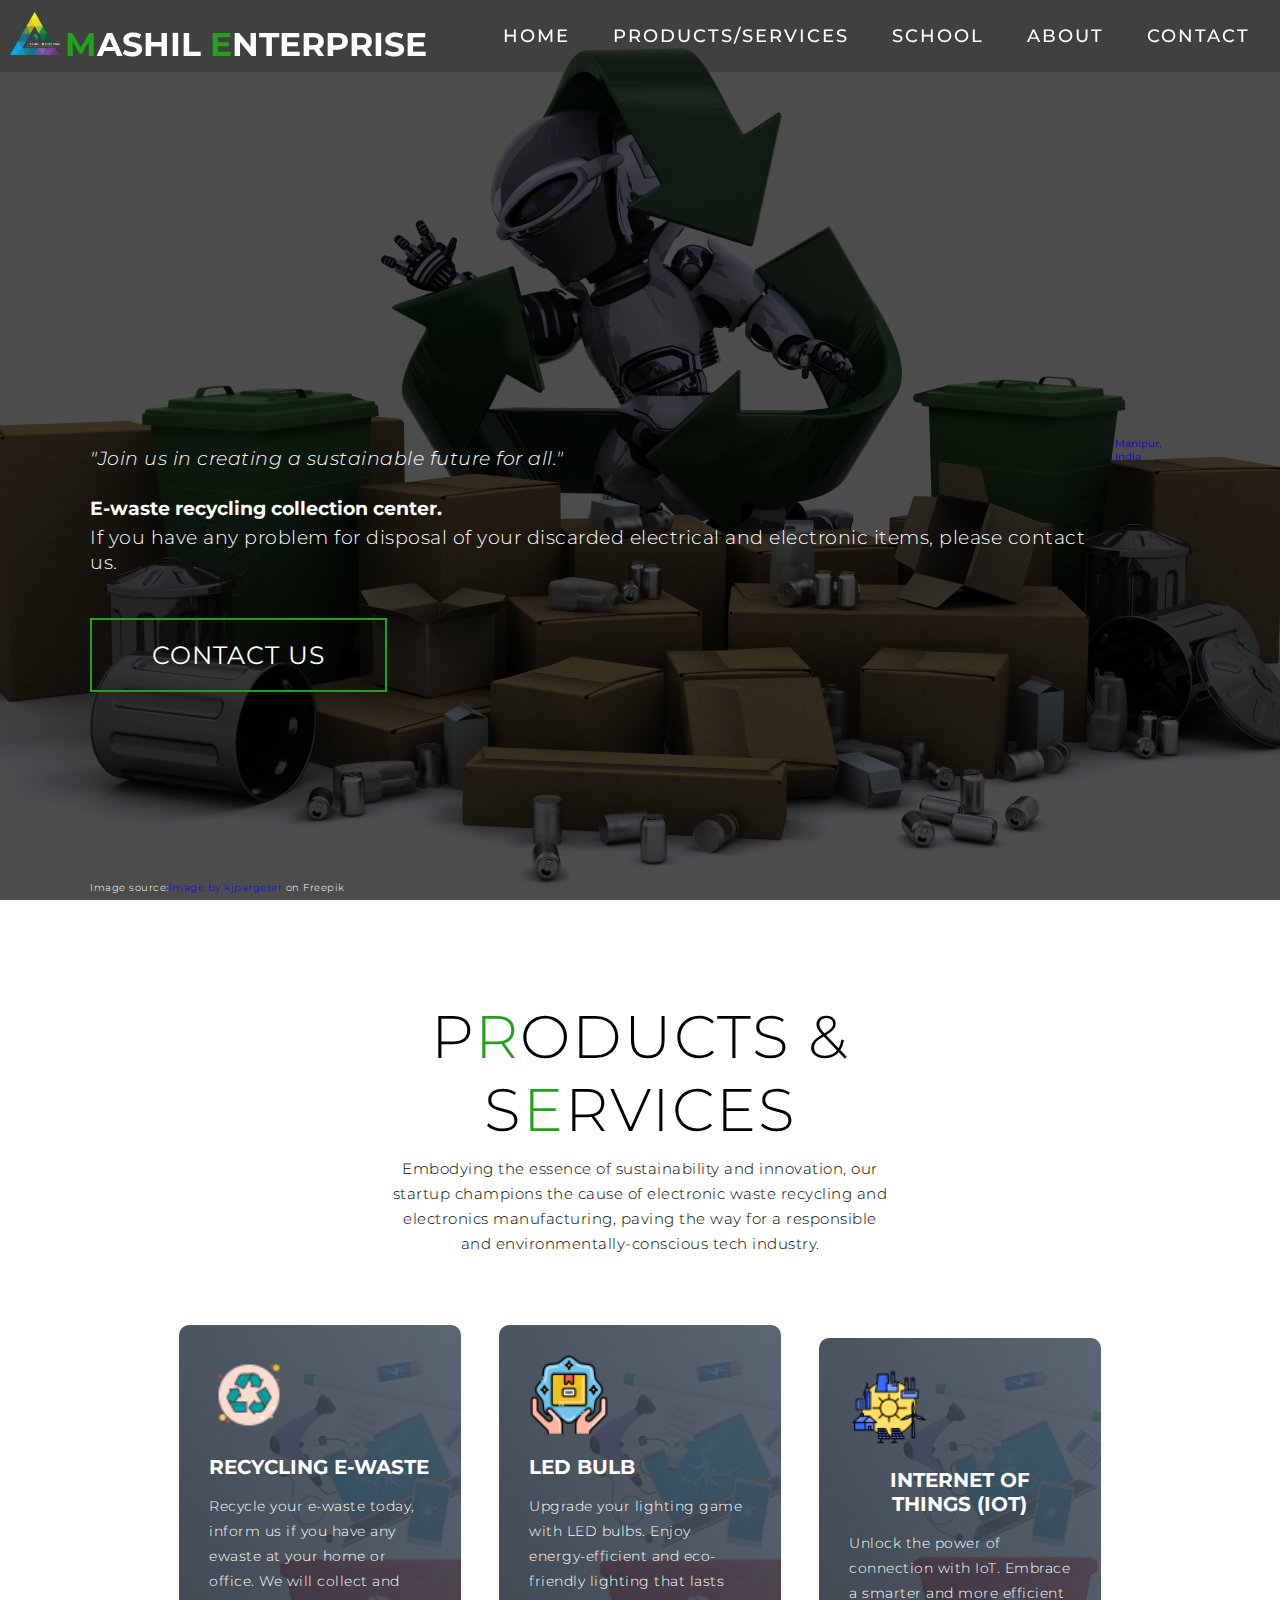
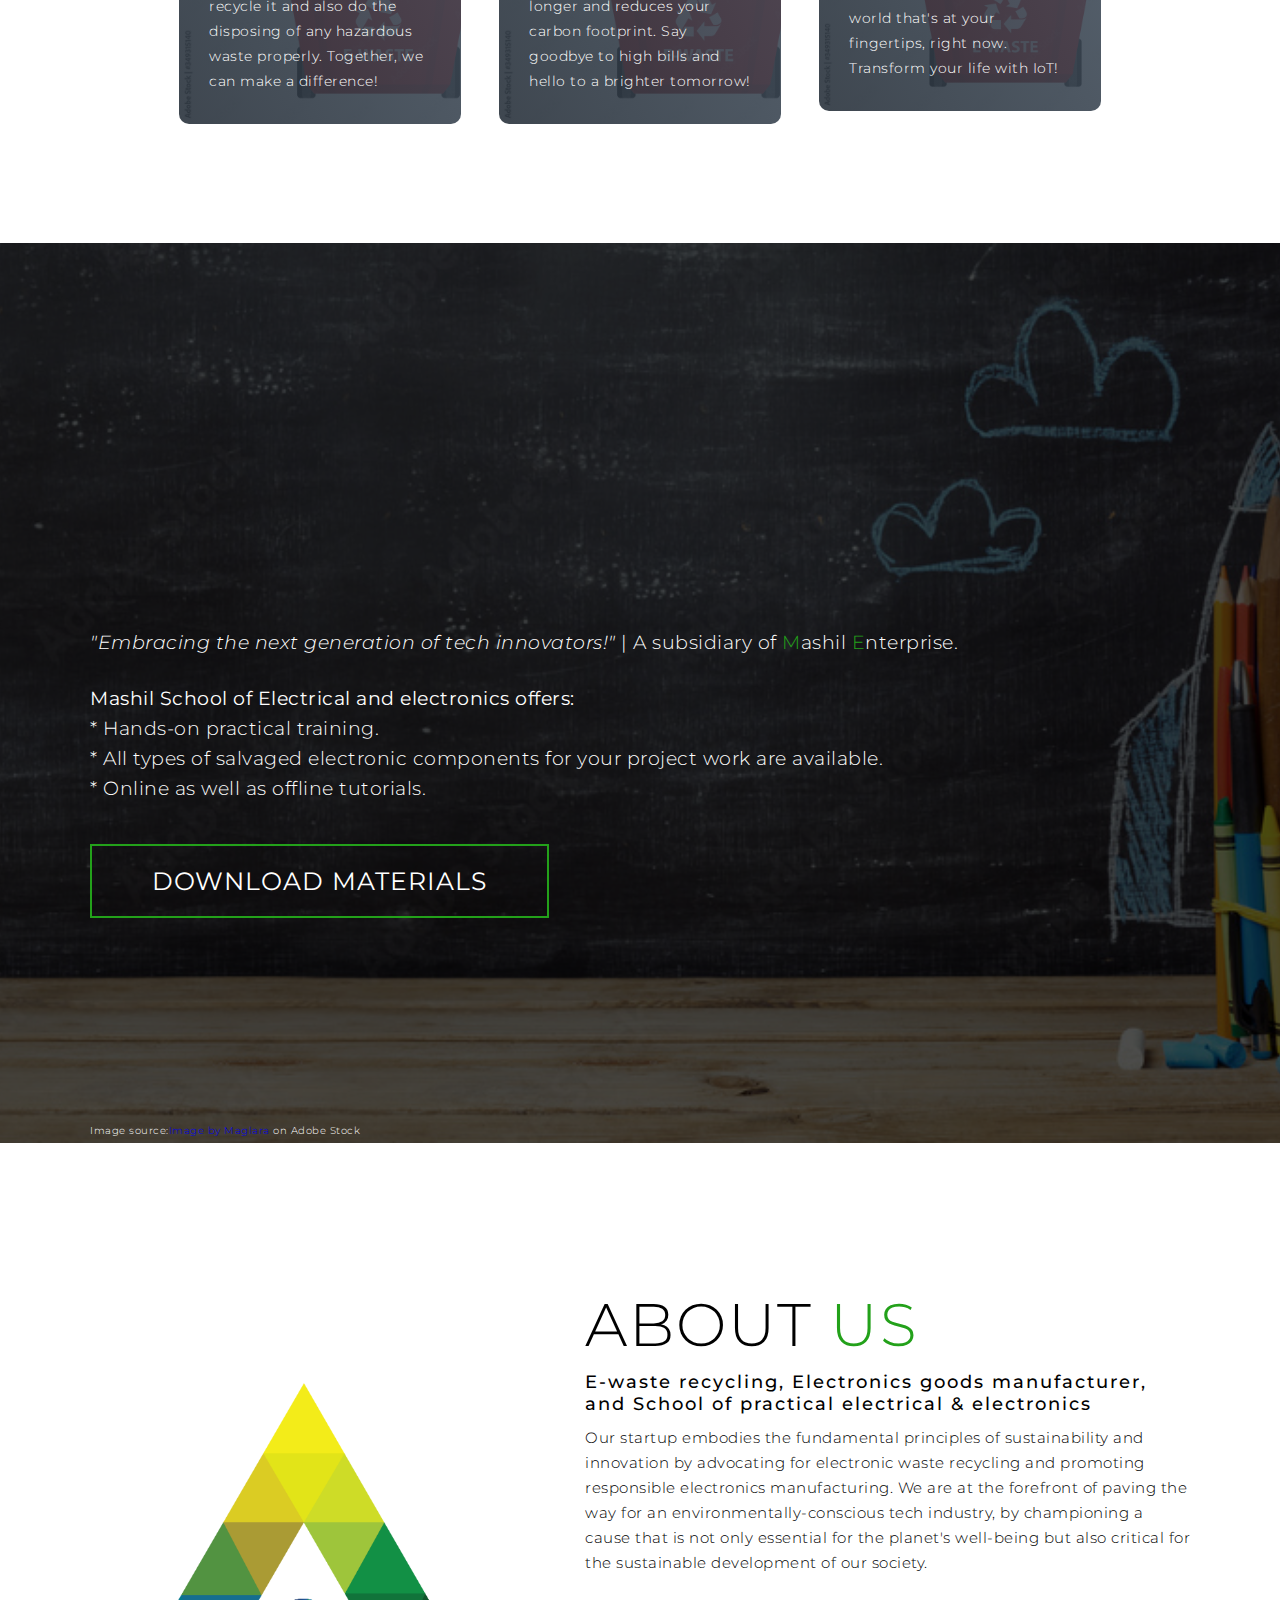
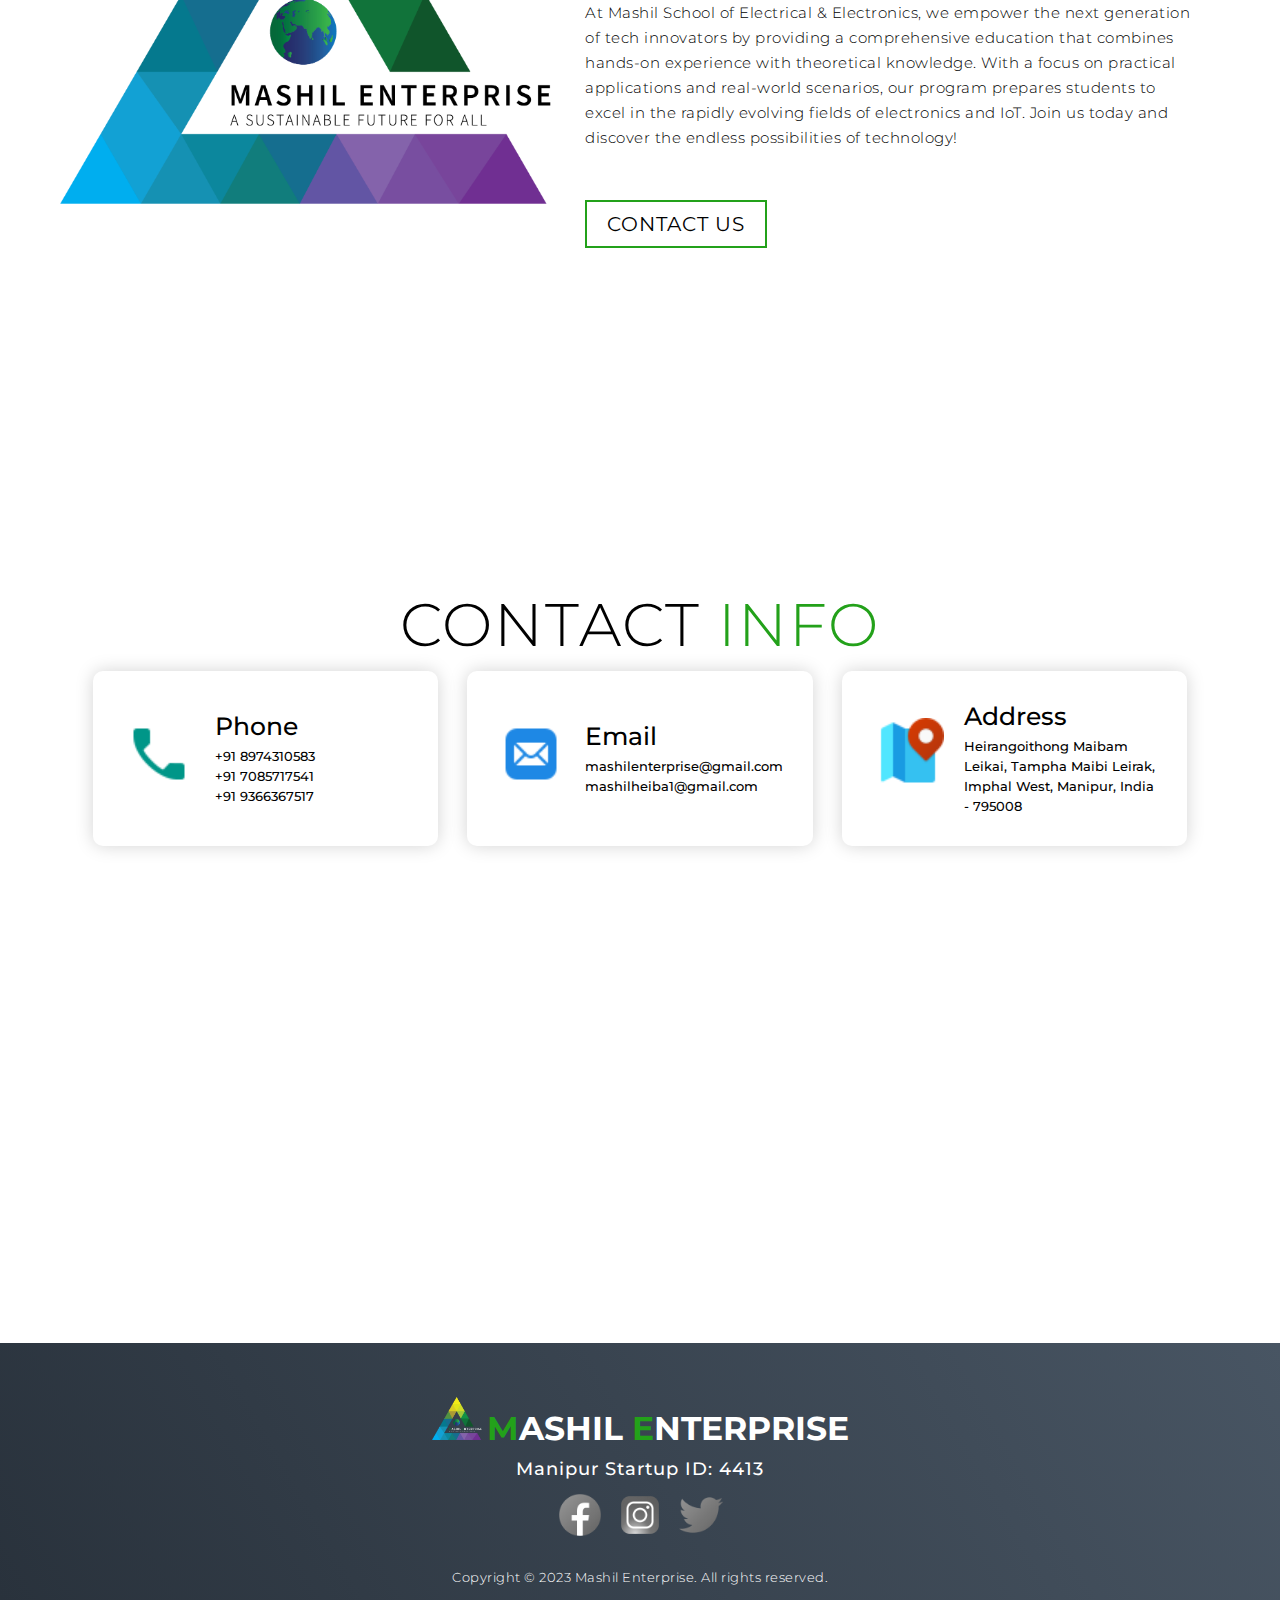
==== index.html @ 4d95fd6f "favicon logo updated" ====
<!DOCTYPE html>
<html lang="en">
  <head>
    <meta charset="UTF-8" />
    <meta name="viewport" content="width=device-width, initial-scale=1.0" />
    <link rel="stylesheet" href="style.css" />
    <link rel="icon" href="/img/Triangle_Coloured_Web_favicon.png">
    <title>Mashil Enterprise</title>
  </head>

  <body>
    <!-- Header -->
    <section id="header">
      <div class="header container">
        <div class="nav-bar">
          <div class="brand">
            <img
              src="/img/Triangle_Coloured_web_logo_GReen_white.png"
              alt="Logo"
              style="width: 50px; height: 50px; object-fit: contain"
            />

            <a href="#hero">
              <h1 style="padding-top: 15px; padding-left: 5px">
                <span>M</span>ashil <span>E</span>nterprise
              </h1>
            </a>
          </div>
          <div class="nav-list">
            <div class="hamburger">
              <div class="bar"></div>
            </div>
            <ul>
              <li><a href="#hero" data-after="Home">Home</a></li>
              <li>
                <a href="#services" data-after="Service">Products/Services</a>
              </li>
              <li><a href="#school" data-after="School">School</a></li>
              <!-- <li><a href="#projects" data-after="Projects">Projects</a></li> -->
              <li><a href="#about" data-after="About">About</a></li>
              <li><a href="#contact" data-after="Contact">Contact</a></li>
            </ul>
          </div>
        </div>
      </div>
    </section>
    <!-- End Header -->

    <!-- Hero Section  -->
    <section id="hero">
      <div class="hero container">
        <div>
          <h1>Hello, <span></span></h1>
          <h1>Welcome to <span></span></h1>
          <h1>Mashil Enterprise <span></span></h1>
          <p class="whitetext">
            <i>"Join us in creating a sustainable future for all."</i>
          </p>
          <br /><br />
          <h2 class="whitetext">E-waste recycling collection center.</h2>
          <p class="whitetext">
            If you have any problem for disposal of your discarded electrical
            and electronic items, please contact us.
          </p>
          <br /><a href="#contact" data-after="Contact" class="cta"
            >Contact Us</a
          >
          <br /><br><br>
          <p
            style="color: white; font-size: 10px; position: absolute; bottom: 0"
          >
            Image source:<a
              href="https://www.freepik.com/free-photo/robot-with-trash-recycle-symbol_958158.htm#query=electronic%20waste&position=16&from_view=keyword&track=ais"
              target="_blank"
              >Image by kjpargeter</a
            >
            on Freepik
          </p>
        </div>
        <div>
          <script src="https://cdn.logwork.com/widget/text.js"></script>
          <a
            href="https://logwork.com/clock-widget/"
            class="clock-widget-text"
            data-timezone="Asia/Kolkata"
            data-language="en"
            data-textcolor="#ffffff"
            data-digitscolor="#ffffff"
            >Manipur, India</a
          >
        </div>
      </div>
    </section>
    <!-- End Hero Section  -->

    <!-- Service Section -->
    <section id="services">
      <div class="services container">
        <div class="service-top">
          <h1 class="section-title">
            P<span>r</span>oducts & S<span>e</span>rvices
          </h1>

          <p>
            Embodying the essence of sustainability and innovation, our startup
            champions the cause of electronic waste recycling and electronics
            manufacturing, paving the way for a responsible and
            environmentally-conscious tech industry.
          </p>
        </div>
        <div class="service-bottom">
          <div class="service-item">
            <div class="icon">
              <img src="./img/icons8-recycle-50.png" />
            </div>
            <h2>Recycling E-waste</h2>
            <p>
              Recycle your e-waste today, inform us if you have any ewaste at
              your home or office. We will collect and recycle it and also do
              the disposing of any hazardous waste properly. Together, we can
              make a difference!
            </p>
          </div>
          <div class="service-item">
            <div class="icon">
              <img src="./img/icons8-products-64.png" />
            </div>
            <h2>LED Bulb</h2>
            <p>
              Upgrade your lighting game with LED bulbs. Enjoy energy-efficient
              and eco-friendly lighting that lasts longer and reduces your
              carbon footprint. Say goodbye to high bills and hello to a
              brighter tomorrow!
            </p>
          </div>
          <div class="service-item">
            <div class="icon">
              <img src="./img/icons8-iot-64.png" />
            </div>
            <h2>Internet of things (IoT)</h2>
            <p>
              Unlock the power of connection with IoT. Embrace a smarter and
              more efficient world that's at your fingertips, right now.
              Transform your life with IoT!
            </p>
          </div>
        </div>
      </div>
    </section>
    <!-- End Service Section -->

    <!-- School Section  -->
    <section id="school">
      <div class="school container">
        <div>
          <h1>
            Welcome to,
            <span></span>
          </h1>
          <h1>Mashil School of Electrical & Electronics<span></span></h1>
          <h1>MASEE<span></span></h1>
          <p class="whitetext">
            <i>"Embracing the next generation of tech innovators!" </i> | A
            subsidiary of <span style="color: rgb(35, 161, 26)">M</span>ashil
            <span style="color: rgb(35, 161, 26)">E</span>nterprise.
          </p>
          <br /><br />
          <p class="whitetext">
            <b>Mashil School of Electrical and electronics offers:</b>
          </p>

          <p class="whitetext">* Hands-on practical training.</p>
          <p class="whitetext">
            * All types of salvaged electronic components for your project work
            are available.
          </p>
          <p class="whitetext">* Online as well as offline tutorials.</p>
          <br />
          <a
            href="/masee/table/index.html"
            data-after="Materials"
            class="cta"
            target="_blank"
            >Download Materials</a
          ><br /><br /><br />
          <p
            style="color: white; font-size: 10px; position: absolute; bottom: 0"
          >
            Image source:<a
              href="https://stock.adobe.com/in/search?load_type=search&is_recent_search=&search_type=usertyped&k=school&native_visual_search=&similar_content_id=&asset_id=166035166"
              target="_blank"
              >Image by Maglara</a
            >
            on Adobe Stock
          </p>
        </div>
      </div>
    </section>
    <!-- End School Section  -->

    <!-- About Section -->
    <section id="about">
      <div class="about container">
        <div class="col-left">
          <div class="about-img">
            <img
              src="./img/Triangle_Coloured_01.png"
              alt="LOGO img"
              style="width: 100%; height: auto"
            />
          </div>
        </div>
        <div class="col-right">
          <h1 class="section-title">About <span>us</span></h1>
          <h2>
            E-waste recycling, Electronics goods manufacturer, and School of
            practical electrical & electronics
          </h2>
          <p class="fontsize">
            Our startup embodies the fundamental principles of sustainability
            and innovation by advocating for electronic waste recycling and
            promoting responsible electronics manufacturing. We are at the
            forefront of paving the way for an environmentally-conscious tech
            industry, by championing a cause that is not only essential for the
            planet's well-being but also critical for the sustainable
            development of our society. <br /><br />At Mashil School of
            Electrical & Electronics, we empower the next generation of tech
            innovators by providing a comprehensive education that combines
            hands-on experience with theoretical knowledge. With a focus on
            practical applications and real-world scenarios, our program
            prepares students to excel in the rapidly evolving fields of
            electronics and IoT. Join us today and discover the endless
            possibilities of technology!
          </p>
          <a href="#contact" data-after="Contact" class="cta">Contact Us</a>
        </div>
      </div>
    </section>
    <!-- End About Section -->

    <!-- Contact Section -->
    <section id="contact">
      <div class="contact container">
        <div>
          <h1 class="section-title">Contact <span>info</span></h1>
        </div>

        <div class="contact-items">
          <div class="contact-item">
            <div class="icon">
              <img src="./img/icons8-phone-48 (1).png" />
            </div>
            <div class="contact-info">
              <h1>Phone</h1>
              <h2>+91 8974310583</h2>
              <h2>+91 7085717541</h2>
              <h2>+91 9366367517</h2>
            </div>
          </div>
          <div class="contact-item">
            <div class="icon">
              <img src="./img/icons8-mail-48.png" />
            </div>
            <div class="contact-info">
              <h1>Email</h1>
              <h2>mashilenterprise@gmail.com</h2>
              <h2>mashilheiba1@gmail.com</h2>
            </div>
          </div>
          <div class="contact-item">
            <div class="icon">
              <img src="./img/icons8-map-marker-48.png" />
            </div>
            <div class="contact-info">
              <h1>Address</h1>
              <h2>
                Heirangoithong Maibam Leikai, Tampha Maibi Leirak, Imphal West,
                Manipur, India - 795008
              </h2>
            </div>
          </div>
        </div>
        <br /><br />
        <iframe
          src="https://www.google.com/maps/embed?pb=!1m18!1m12!1m3!1d1565.2431077741287!2d93.9290744092214!3d24.77033544817411!2m3!1f0!2f0!3f0!3m2!1i1024!2i768!4f13.1!3m3!1m2!1s0x374927d1a3c5b949%3A0x3fc2a3eda4c21aad!2sMashil%20Enterprise!5e0!3m2!1sen!2sin!4v1679646247177!5m2!1sen!2sin"
          width="300"
          height="300"
          style="border: 0"
          allowfullscreen=""
          loading="lazy"
          referrerpolicy="no-referrer-when-downgrade"
        ></iframe
        ><br /><br />
      </div>
    </section>
    <!-- End Contact Section -->

    <!-- Footer -->
    <section id="footer">
      <div class="footer container">
        <div class="brand">
          <img
            src="/img/Triangle_Coloured_web_logo_GReen_white.png"
            alt="Logo"
            style="width: 50px; height: 50px; object-fit: contain"
          />

          <a href="#hero">
            <h1 style="padding-top: 15px; padding-left: 5px">
              <span>M</span>ashil <span>E</span>nterprise
            </h1>
          </a>
        </div>
        <h2>Manipur Startup ID: 4413</h2>
        <div class="social-icon">
          <div class="social-item">
            <a href="#"><img src="./img/facebook-new.png" /></a>
          </div>
          <div class="social-item">
            <a
              href="https://www.instagram.com/mashil_enterprise/"
              target="_blank"
              ><img src="./img/instagram-new.png"
            /></a>
          </div>
          <div class="social-item">
            <a href="#"><img src="./img/twitter.png" /></a>
          </div>
        </div>
        <p>Copyright © 2023 Mashil Enterprise. All rights reserved.</p>
      </div>
    </section>
    <!-- End Footer -->
    <script src="./app.js"></script>
  </body>
</html>
---- style.css ----
@import "https://fonts.googleapis.com/css?family=Montserrat:300, 400, 700&display=swap";
* {
  padding: 0;
  margin: 0;
  box-sizing: border-box;
}
html {
  font-size: 10px;
  font-family: "Montserrat", sans-serif;
  scroll-behavior: smooth;
}
a {
  text-decoration: none;
}
.whitetext {
  color: white;
  font-size: 19px;
  font-family: "Montserrat", sans-serif;
}
.container {
  min-height: 100vh;
  width: 100%;
  display: flex;
  align-items: center;
  justify-content: center;
}
img {
  height: 100%;
  width: 100%;
  object-fit: cover;
}
p {
  color: black;
  font-size: 1.4rem;
  margin-top: 5px;
  line-height: 2.5rem;
  font-weight: 300;
  letter-spacing: 0.05rem;
}
.section-title {
  font-size: 4rem;
  font-weight: 300;
  color: black;
  margin-bottom: 10px;
  text-transform: uppercase;
  letter-spacing: 0.2rem;
  text-align: center;
}
.section-title span {
  color: rgb(35, 161, 26);
}

.cta {
  display: inline-block;
  padding: 10px 30px;
  color: white;
  background-color: transparent;
  border: 2px solid rgb(35, 161, 26);
  font-size: 2rem;
  text-transform: uppercase;
  letter-spacing: 0.1rem;
  margin-top: 30px;
  transition: 0.3s ease;
  transition-property: background-color, color;
}
.cta:hover {
  color: white;
  background-color: rgb(35, 161, 26);
}
.brand h1 {
  font-size: 3.1rem;
  text-transform: uppercase;
  color: white;
}
.brand h1 span {
  color: rgb(35, 161, 26);
}

/* Header section */
#header {
  position: fixed;
  z-index: 1000;
  left: 0;
  top: 0;
  width: 100vw;
  height: auto;
}
#header .header {
  min-height: 8vh;
  background-color: rgba(31, 30, 30, 0.24);
  transition: 0.3s ease background-color;
}

#header .brand {
  display: flex;
  flex-direction: row;
}

#footer .brand {
  display: flex;
  flex-direction: row;
}

#header .nav-bar {
  display: flex;
  align-items: center;
  justify-content: space-between;
  width: 100%;
  height: 100%;
  max-width: 1300px;
  padding: 0 10px;
}

#header .nav-list ul {
  list-style: none;
  position: absolute;
  background-color: rgb(31, 30, 30);
  width: 100vw;
  height: 100vh;
  left: 100%;
  top: 0;
  display: flex;
  flex-direction: column;
  justify-content: center;
  align-items: center;
  z-index: 1;
  overflow-x: hidden;
  transition: 0.5s ease left;
}
#header .nav-list ul.active {
  left: 0%;
}
#header .nav-list ul a {
  font-size: 2.5rem;
  font-weight: 500;
  letter-spacing: 0.2rem;
  text-decoration: none;
  color: white;
  text-transform: uppercase;
  padding: 20px;
  display: block;
}
#header .nav-list ul a::after {
  content: attr(data-after);
  position: absolute;
  top: 50%;
  left: 50%;
  transform: translate(-50%, -50%) scale(0);
  color: rgba(240, 248, 255, 0.021);
  font-size: 13rem;
  letter-spacing: 50px;
  z-index: -1;
  transition: 0.3s ease letter-spacing;
}
#header .nav-list ul li:hover a::after {
  transform: translate(-50%, -50%) scale(1);
  letter-spacing: initial;
}
#header .nav-list ul li:hover a {
  color: rgb(35, 161, 26);
}
#header .hamburger {
  height: 60px;
  width: 60px;
  display: inline-block;
  border: 3px solid white;
  border-radius: 50%;
  position: relative;
  display: flex;
  align-items: center;
  justify-content: center;
  z-index: 100;
  cursor: pointer;
  transform: scale(0.8);
  margin-right: 20px;
}
#header .hamburger:after {
  position: absolute;
  content: "";
  height: 100%;
  width: 100%;
  border-radius: 50%;
  border: 3px solid white;
  animation: hamburger_puls 1s ease infinite;
}
#header .hamburger .bar {
  height: 2px;
  width: 30px;
  position: relative;
  background-color: white;
  z-index: -1;
}
#header .hamburger .bar::after,
#header .hamburger .bar::before {
  content: "";
  position: absolute;
  height: 100%;
  width: 100%;
  left: 0;
  background-color: white;
  transition: 0.3s ease;
  transition-property: top, bottom;
}
#header .hamburger .bar::after {
  top: 8px;
}
#header .hamburger .bar::before {
  bottom: 8px;
}
#header .hamburger.active .bar::before {
  bottom: 0;
}
#header .hamburger.active .bar::after {
  top: 0;
}
/* End Header section */

/* Hero Section */
/* Bottom right text */

#hero {
  background-image: url(./img/robot-with-trash-recycle-symbol.jpg);
  background-size: cover;
  background-position: top center;
  position: relative;
  z-index: 1;
}
#hero::after {
  content: "";
  position: absolute;
  left: 0;
  top: 0;
  height: 100%;
  width: 100%;
  background-color: black;
  opacity: 0.7;
  z-index: -1;
}
#hero .hero {
  max-width: 1200px;
  margin: 0 auto;
  padding: 0 50px;
  justify-content: flex-start;
}
#hero h1 {
  display: block;
  width: fit-content;
  font-size: 7rem;
  position: relative;
  color: transparent;
  animation: text_reveal 0.5s ease forwards;
  animation-delay: 1s;
}
#hero h1:nth-child(1) {
  animation-delay: 1s;
}
#hero h1:nth-child(2) {
  animation-delay: 2s;
}
#hero h1:nth-child(3) {
  animation: text_reveal_name 0.5s ease forwards;
  animation-delay: 3s;
}
#hero h1 span {
  position: absolute;
  top: 0;
  left: 0;
  height: 100%;
  width: 0;
  background-color: rgb(35, 161, 26);
  animation: text_reveal_box 1s ease;
  animation-delay: 0.5s;
}
#hero h1:nth-child(1) span {
  animation-delay: 0.5s;
}
#hero h1:nth-child(2) span {
  animation-delay: 1.5s;
}
#hero h1:nth-child(3) span {
  animation-delay: 2.5s;
}

/* End Hero Section */

/* Services Section */
#services .services {
  flex-direction: column;
  text-align: center;
  max-width: 1500px;
  margin: 0 auto;
  padding: 100px 0;
}
#services .service-top {
  max-width: 500px;
  margin: 0 auto;
}
.fontsize {
  font-size: 15px;
}
#services .service-top p {
  font-size: 15px;
  max-width: 500px;
  margin: 0 auto;
}
#services .service-bottom {
  display: flex;
  align-items: center;
  justify-content: center;
  flex-wrap: wrap;
  margin-top: 50px;
}
#services .service-item {
  flex-basis: 80%;
  display: flex;
  align-items: flex-start;
  justify-content: center;
  flex-direction: column;
  padding: 30px;
  border-radius: 10px;
  background-image: url(./img/red-dustbin.jpg);
  background-size: cover;
  margin: 10px 5%;
  position: relative;
  z-index: 1;
  overflow: hidden;
}
#services .service-item::after {
  content: "";
  position: absolute;
  left: 0;
  top: 0;
  height: 100%;
  width: 100%;
  background-image: linear-gradient(60deg, #29323c 0%, #485563 100%);
  opacity: 0.9;
  z-index: -1;
}
#services .service-bottom .icon {
  height: 80px;
  width: 80px;
  margin-bottom: 20px;
}
#services .service-item h2 {
  font-size: 2rem;
  color: white;
  margin-bottom: 10px;
  text-transform: uppercase;
}
#services .service-item p {
  color: white;
  text-align: left;
}
/* End Services Section */

/* School Section */
/* Bottom right text */

#school {
  background-image: url(./img/school_banner.jpg);
  background-size: cover;
  background-position: top center;
  position: relative;
  z-index: 1;
}
#school::after {
  content: "";
  position: absolute;
  left: 0;
  top: 0;
  height: 100%;
  width: 100%;
  background-color: black;
  opacity: 0.7;
  z-index: -1;
}
#school .school {
  max-width: 1200px;
  margin: 0 auto;
  padding: 0 50px;
  justify-content: flex-start;
}
#school h1 {
  display: block;
  width: fit-content;
  font-size: 5rem;
  position: relative;
  color: transparent;
  animation: text_reveal 0.5s ease forwards;
  animation-delay: 1s;
}
#school h1:nth-child(1) {
  animation-delay: 1s;
}
#school h1:nth-child(2) {
  animation-delay: 2s;
}
#school h1:nth-child(3) {
  animation: text_reveal_name 0.5s ease forwards;
  animation-delay: 3s;
}
#school h1 span {
  position: absolute;
  top: 0;
  left: 0;
  height: 100%;
  width: 0;
  background-color: rgb(35, 161, 26);
  animation: text_reveal_box 1s ease;
  animation-delay: 0.5s;
}
#school h1:nth-child(1) span {
  animation-delay: 0.5s;
}
#school h1:nth-child(2) span {
  animation-delay: 1.5s;
}
#school h1:nth-child(3) span {
  animation-delay: 2.5s;
}

/* End school Section */

/* Projects section */
#projects .projects {
  flex-direction: column;
  max-width: 1200px;
  margin: 0 auto;
  padding: 100px 0;
}
#projects .projects-header h1 {
  margin-bottom: 50px;
}
#projects .all-projects {
  display: flex;
  align-items: center;
  justify-content: center;
  flex-direction: column;
}
#projects .project-item {
  display: flex;
  align-items: center;
  justify-content: center;
  flex-direction: column;
  width: 80%;
  margin: 20px auto;
  overflow: hidden;
  border-radius: 10px;
}
#projects .project-info {
  padding: 30px;
  flex-basis: 50%;
  height: 100%;
  display: flex;
  align-items: flex-start;
  justify-content: center;
  flex-direction: column;
  background-image: linear-gradient(60deg, #29323c 0%, #485563 100%);
  color: white;
}
#projects .project-info h1 {
  font-size: 4rem;
  font-weight: 500;
}
#projects .project-info h2 {
  font-size: 1.8rem;
  font-weight: 500;
  margin-top: 10px;
}
#projects .project-info p {
  color: white;
}
#projects .project-img {
  flex-basis: 50%;
  height: 300px;
  overflow: hidden;
  position: relative;
}
#projects .project-img:after {
  content: "";
  position: absolute;
  left: 0;
  top: 0;
  height: 100%;
  width: 100%;
  background-image: linear-gradient(60deg, #29323c 0%, #485563 100%);
  opacity: 0.7;
}
#projects .project-img img {
  transition: 0.3s ease transform;
}
#projects .project-item:hover .project-img img {
  transform: scale(1.1);
}
/* End Projects section */

/* About Section */
#about .about {
  flex-direction: column-reverse;
  text-align: center;
  max-width: 1200px;
  margin: 0 auto;
  padding: 100px 20px;
}
#about .col-left {
  width: 300px;
  height: 300px;
}
#about .col-right {
  width: 100%;
}
#about .col-right h2 {
  font-size: 1.8rem;
  font-weight: 500;
  letter-spacing: 0.2rem;
  margin-bottom: 10px;
}
#about .col-right p {
  margin-bottom: 20px;
}
#about .col-right .cta {
  color: black;
  margin-bottom: 50px;
  padding: 10px 20px;
  font-size: 2rem;
}
#about .col-left .about-img {
  height: 100%;
  width: 100%;
  position: relative;
  border: 0px solid white;
}
#about .col-left .about-img::after {
  content: "";
  position: absolute;
  left: -33px;
  top: 19px;
  height: 98%;
  width: 98%;
  border: 0px solid rgb(0, 0, 0);
  z-index: 1;
}
/* End About Section */

/* contact Section */
#contact .contact {
  flex-direction: column;
  max-width: 1200px;
  margin: 0 auto;
  width: 90%;
}
#contact .contact-items {
  /* max-width: 400px; */
  width: 100%;
}
#contact .contact-item {
  width: 80%;
  padding: 20px;
  text-align: center;
  border-radius: 10px;
  padding: 30px;
  margin: 30px;
  display: flex;
  justify-content: center;
  align-items: center;
  flex-direction: column;
  box-shadow: 0px 0px 18px 0 #0000002c;
  transition: 0.3s ease box-shadow;
}
#contact .contact-item:hover {
  box-shadow: 0px 0px 5px 0 #0000002c;
}
#contact .icon {
  width: 70px;
  margin: 0 auto;
  margin-bottom: 10px;
}
#contact .contact-info h1 {
  font-size: 2.5rem;
  font-weight: 500;
  margin-bottom: 5px;
}
#contact .contact-info h2 {
  font-size: 1.3rem;
  line-height: 2rem;
  font-weight: 500;
}
/*End contact Section */

/* Footer */
#footer {
  background-image: linear-gradient(60deg, #29323c 0%, #485563 100%);
}
#footer .footer {
  min-height: 200px;
  flex-direction: column;
  padding-top: 50px;
  padding-bottom: 10px;
}
#footer h2 {
  color: white;
  font-weight: 500;
  font-size: 1.8rem;
  letter-spacing: 0.1rem;
  margin-top: 10px;
  margin-bottom: 10px;
}
#footer .social-icon {
  display: flex;
  margin-bottom: 20px;
}
#footer .social-item {
  height: 50px;
  width: 50px;
  margin: 0 5px;
}
#footer .social-item img {
  filter: grayscale(1);
  transition: 0.3s ease filter;
}
#footer .social-item:hover img {
  filter: grayscale(0);
}
#footer p {
  color: white;
  font-size: 1.3rem;
}
/* End Footer */

/* Keyframes */
@keyframes hamburger_puls {
  0% {
    opacity: 1;
    transform: scale(1);
  }
  100% {
    opacity: 0;
    transform: scale(1.4);
  }
}
@keyframes text_reveal_box {
  50% {
    width: 100%;
    left: 0;
  }
  100% {
    width: 0;
    left: 100%;
  }
}
@keyframes text_reveal {
  100% {
    color: white;
  }
}
@keyframes text_reveal_name {
  100% {
    color: rgb(35, 161, 26);
    font-weight: 500;
  }
}
/* End Keyframes */

/* Media Query For Tablet */

@media only screen and (min-width: 768px) {
  .cta {
    font-size: 2.5rem;
    padding: 20px 60px;
  }
  h1.section-title {
    font-size: 6rem;
  }
  .brand h1 {
    font-size: 3.3rem;
    text-transform: uppercase;
    color: white;
  }
  .brand h1 span {
    color: rgb(35, 161, 26);
  }

  /* Hero */
  #hero h1 {
    font-size: 7rem;
  }
  /* End Hero */

  /* Services Section */
  #services .service-bottom .service-item {
    flex-basis: 45%;
    margin: 2.5%;
  }
  /* End Services Section */

  /* Project */
  #projects .project-item {
    flex-direction: row;
  }
  #projects .project-item:nth-child(even) {
    flex-direction: row-reverse;
  }
  #projects .project-item {
    height: 400px;
    margin: 0;
    width: 100%;
    border-radius: 0;
  }
  #projects .all-projects .project-info {
    height: 100%;
  }
  #projects .all-projects .project-img {
    height: 100%;
  }
  /* End Project */

  /* About */
  #about .about {
    flex-direction: row;
  }
  #about .col-left {
    width: 900px;
    height: 420px;
    padding-left: 0px;
  }
  #about .about .col-left .about-img::after {
    left: 0px;
    top: 34px;
    height: 100%;
    width: 100%;
    border: 0px solid rgb(31, 114, 21);
  }
  #about .col-right {
    text-align: left;
    padding: 30px;
  }
  #about .col-right h1 {
    text-align: left;
  }
  /* End About */

  /* contact  */
  #contact .contact {
    flex-direction: column;
    padding: 100px 0;
    align-items: center;
    justify-content: center;
    min-width: 20vh;
  }
  #contact .contact-items {
    width: 100%;
    display: flex;
    flex-direction: row;
    justify-content: space-evenly;
    margin: 0;
  }
  #contact .contact-item {
    width: 30%;
    margin: 0;
    flex-direction: row;
  }
  #contact .contact-item .icon {
    height: 100px;
    width: 100px;
  }
  #contact .contact-item .icon img {
    object-fit: contain;
  }
  #contact .contact-item .contact-info {
    width: 100%;
    text-align: left;
    padding-left: 20px;
  }
  /* End contact  */
}
/* End Media Query For Tablet */

/* Media Query For Desktop */
@media only screen and (min-width: 1200px) {
  /* header */
  #header .hamburger {
    display: none;
  }
  #header .nav-list ul {
    position: initial;
    display: block;
    height: auto;
    width: fit-content;
    background-color: transparent;
  }
  #header .nav-list ul li {
    display: inline-block;
  }
  #header .nav-list ul li a {
    font-size: 1.8rem;
  }
  #header .nav-list ul a:after {
    display: none;
  }
  /* End header */

  #services .service-bottom .service-item {
    flex-basis: 22%;
    margin: 1.5%;
  }
}
/* End  Media Query For Desktop */
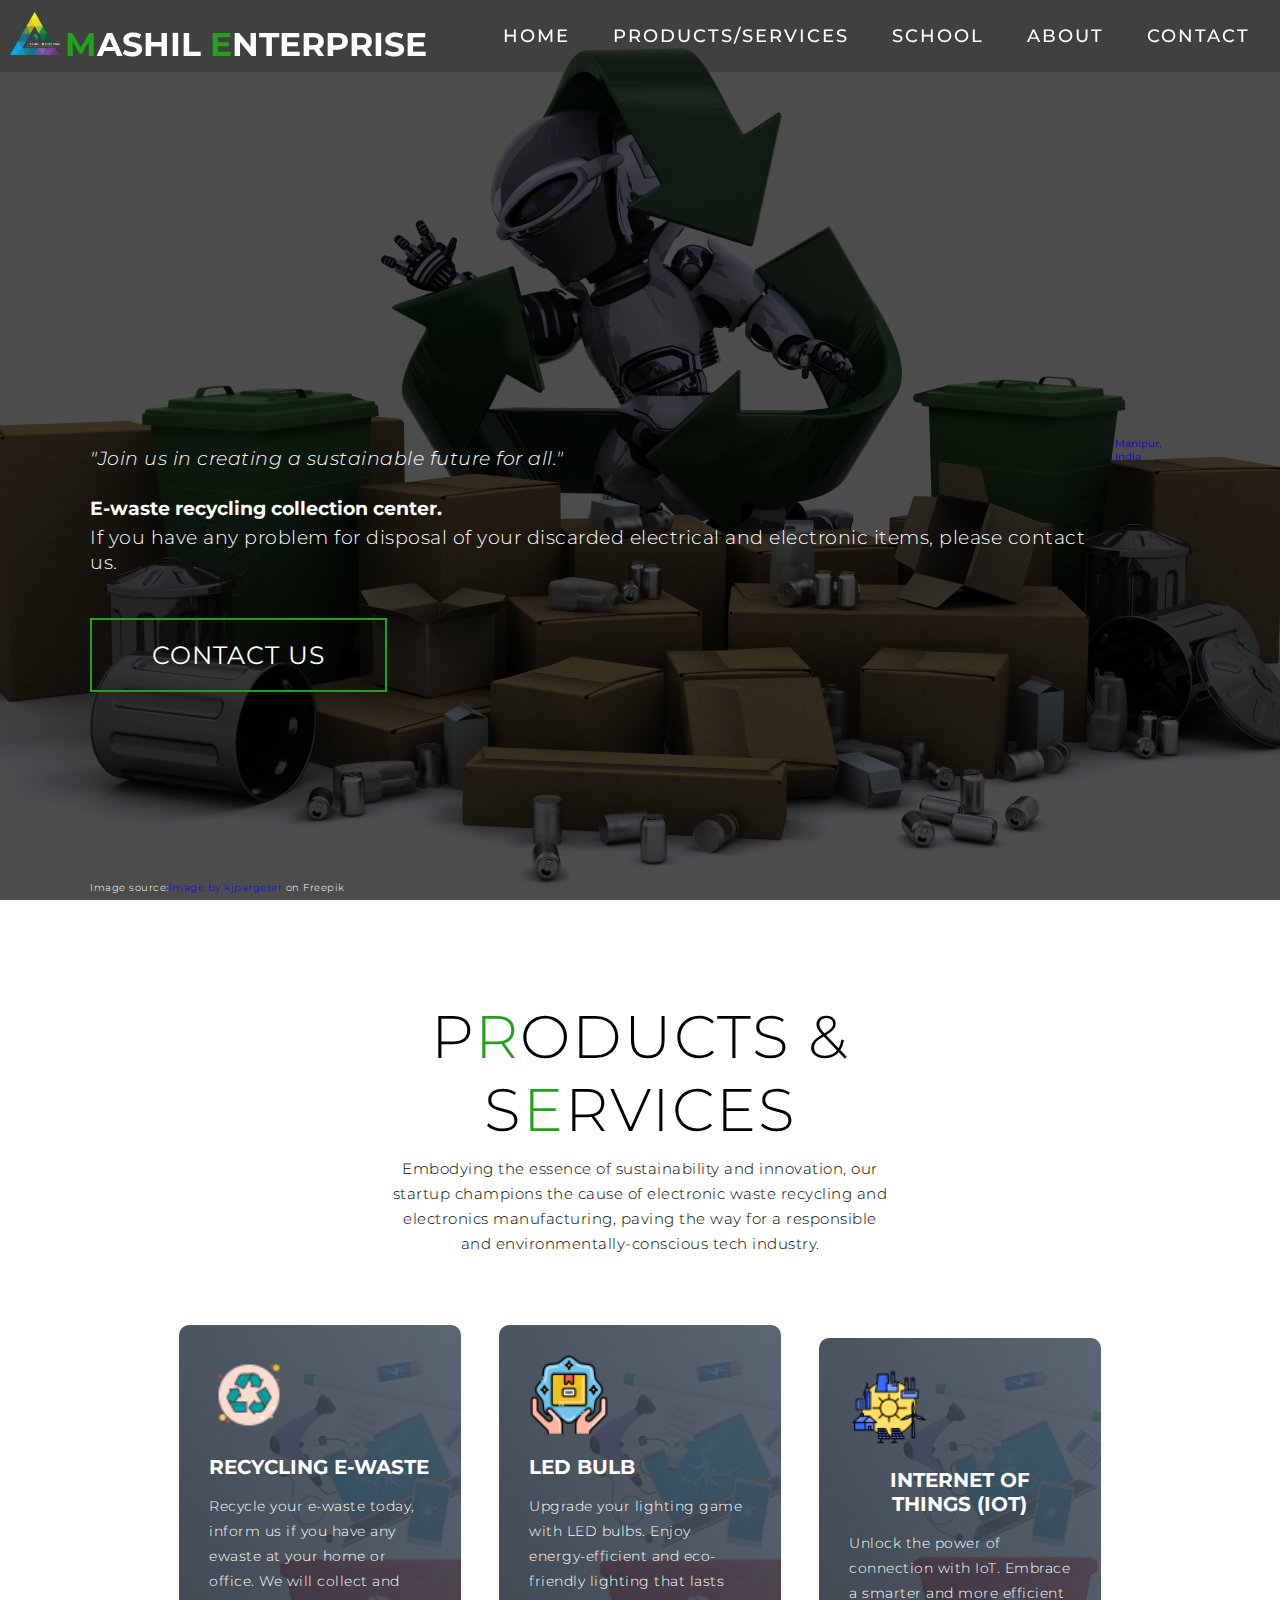
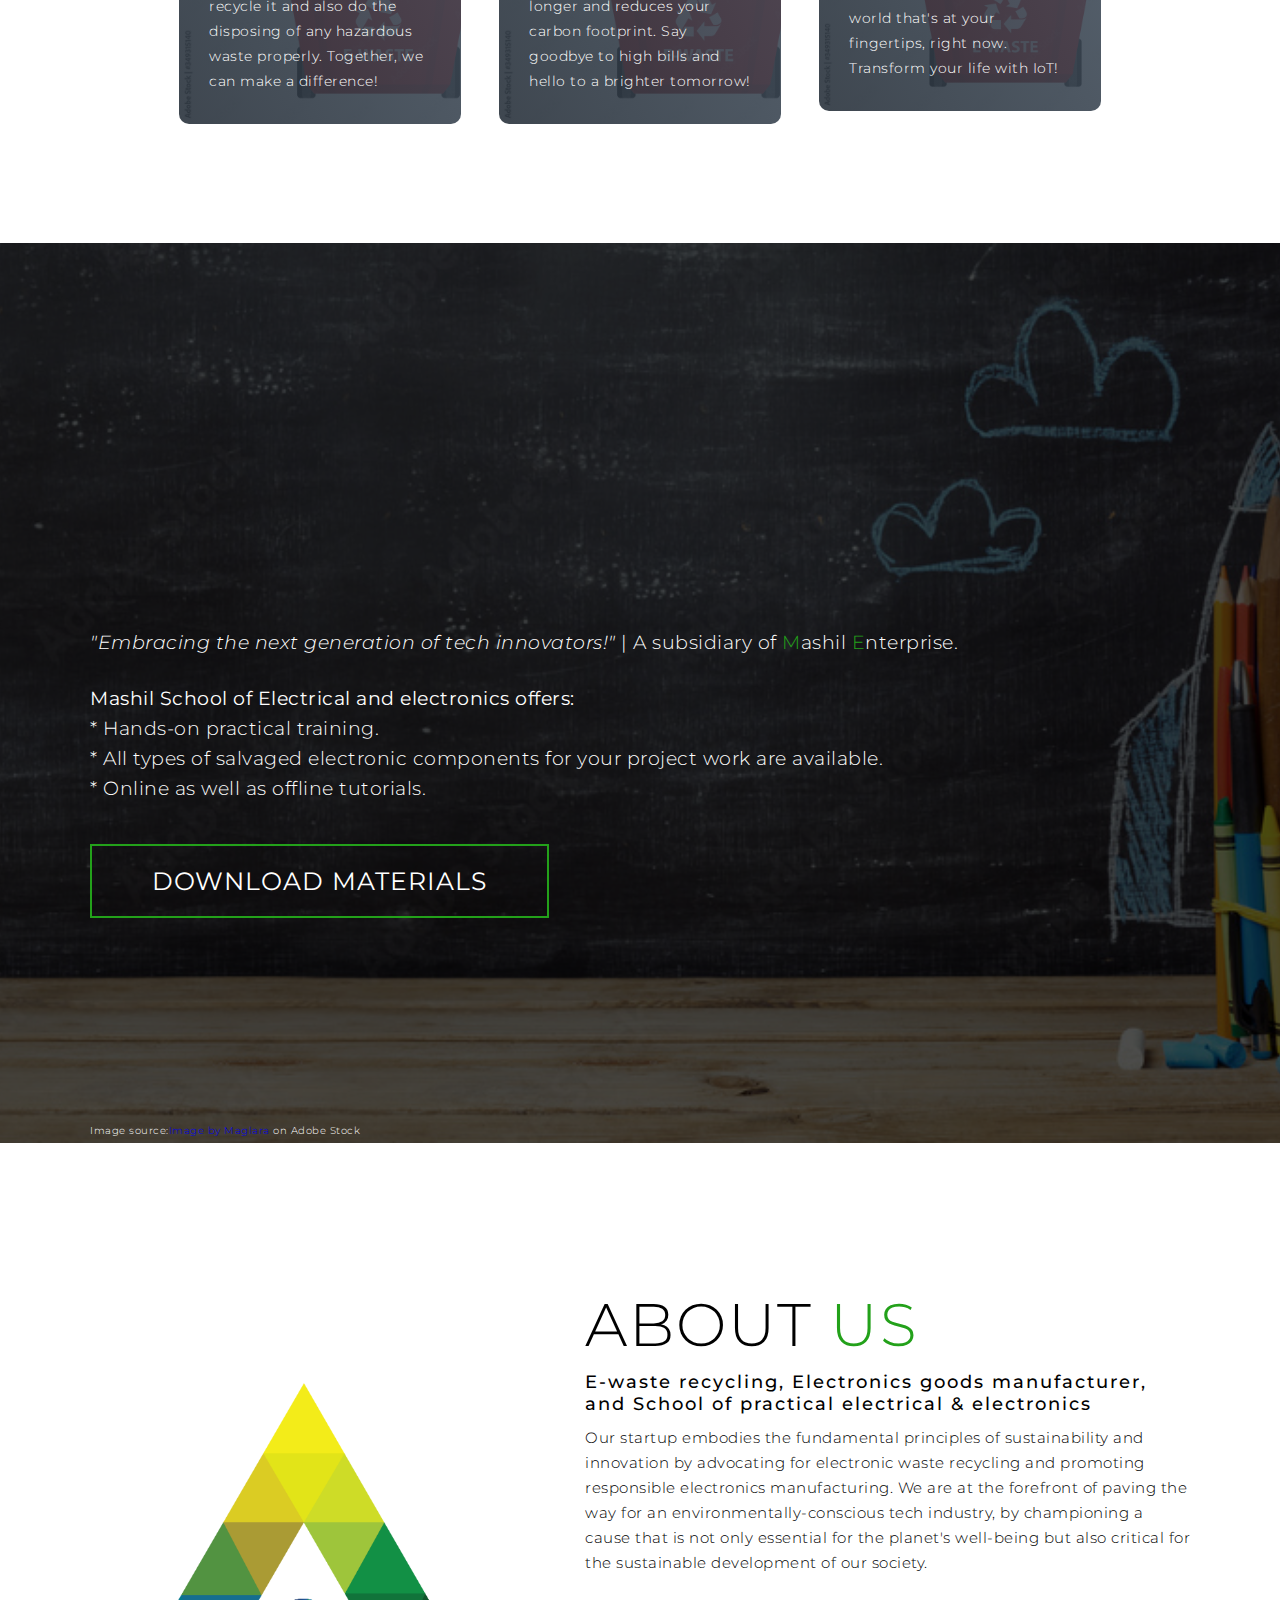
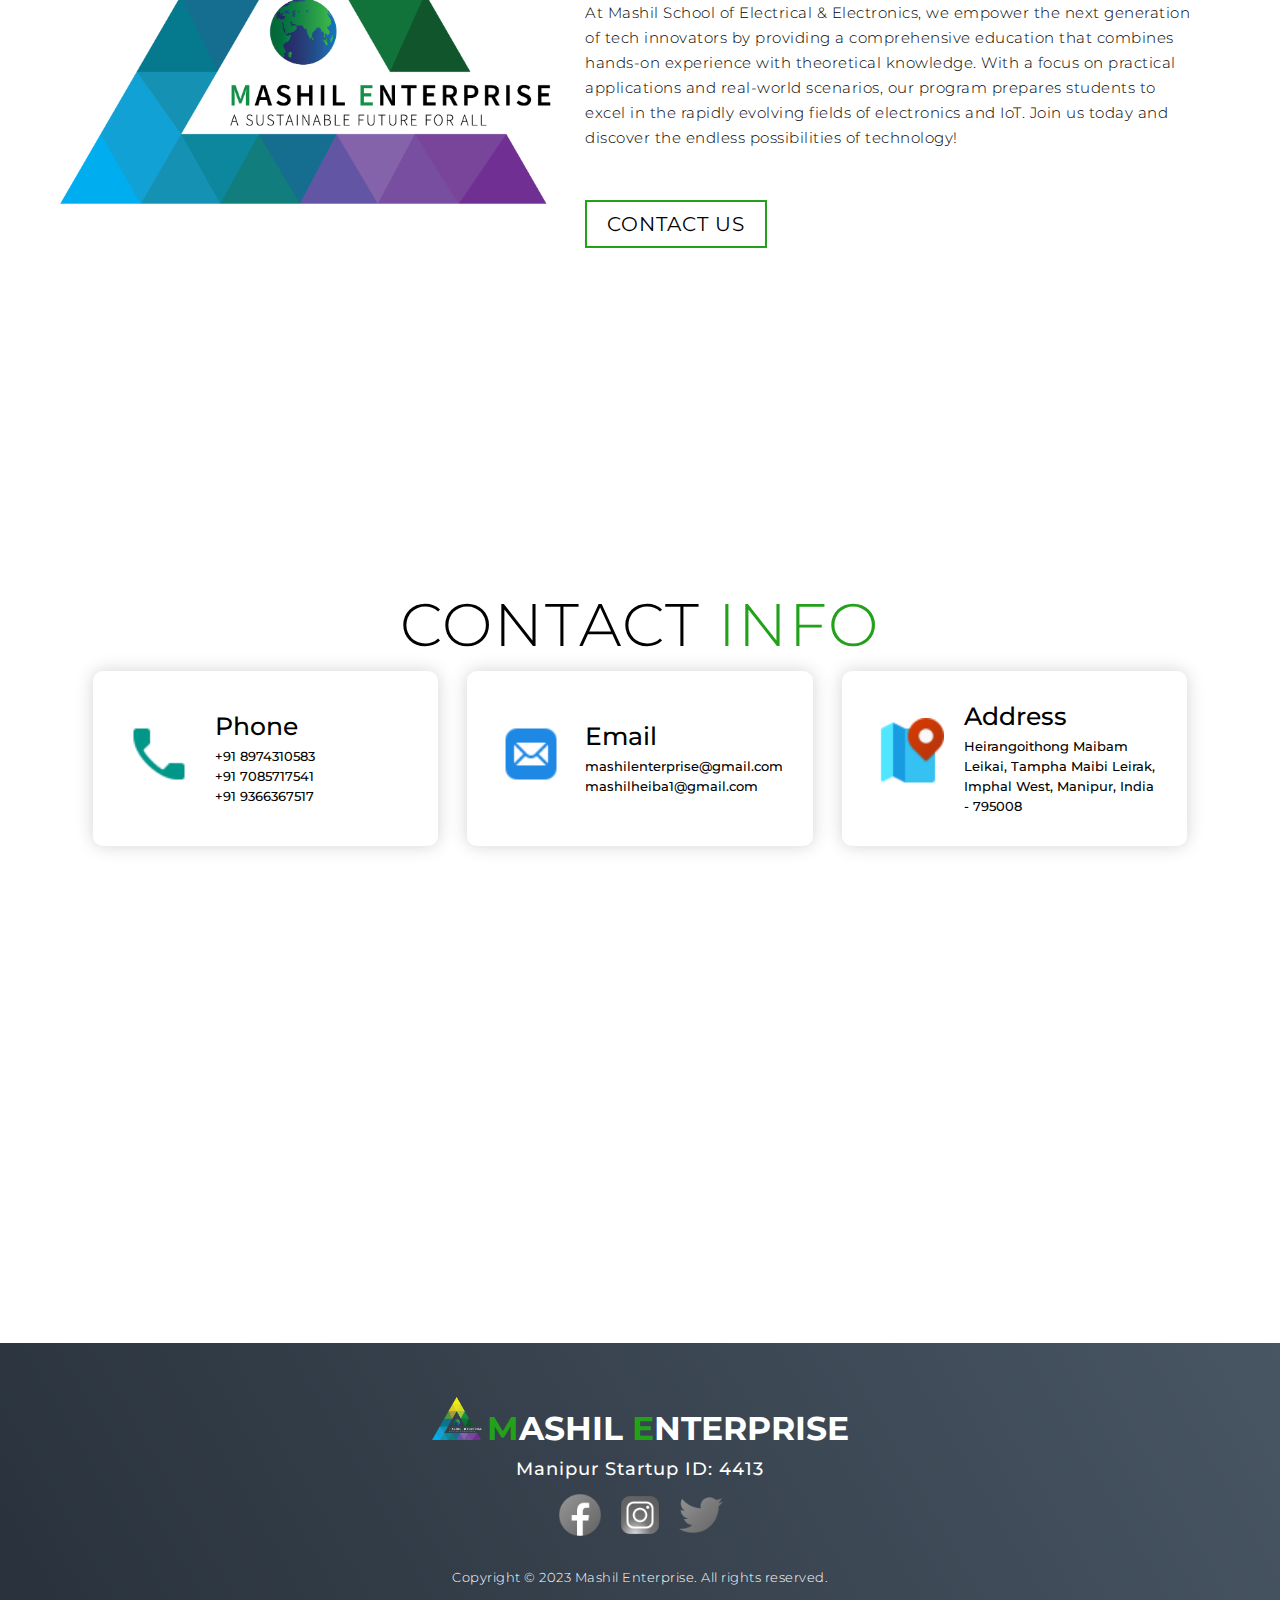
==== commit bc775051: "main logo updated" ====
--- a/index.html
+++ b/index.html
@@ -204,7 +204,7 @@
         <div class="col-left">
           <div class="about-img">
             <img
-              src="./img/Triangle_Coloured_01.png"
+              src="./img/Triangle_Coloured_web_Main.png"
               alt="LOGO img"
               style="width: 100%; height: auto"
             />
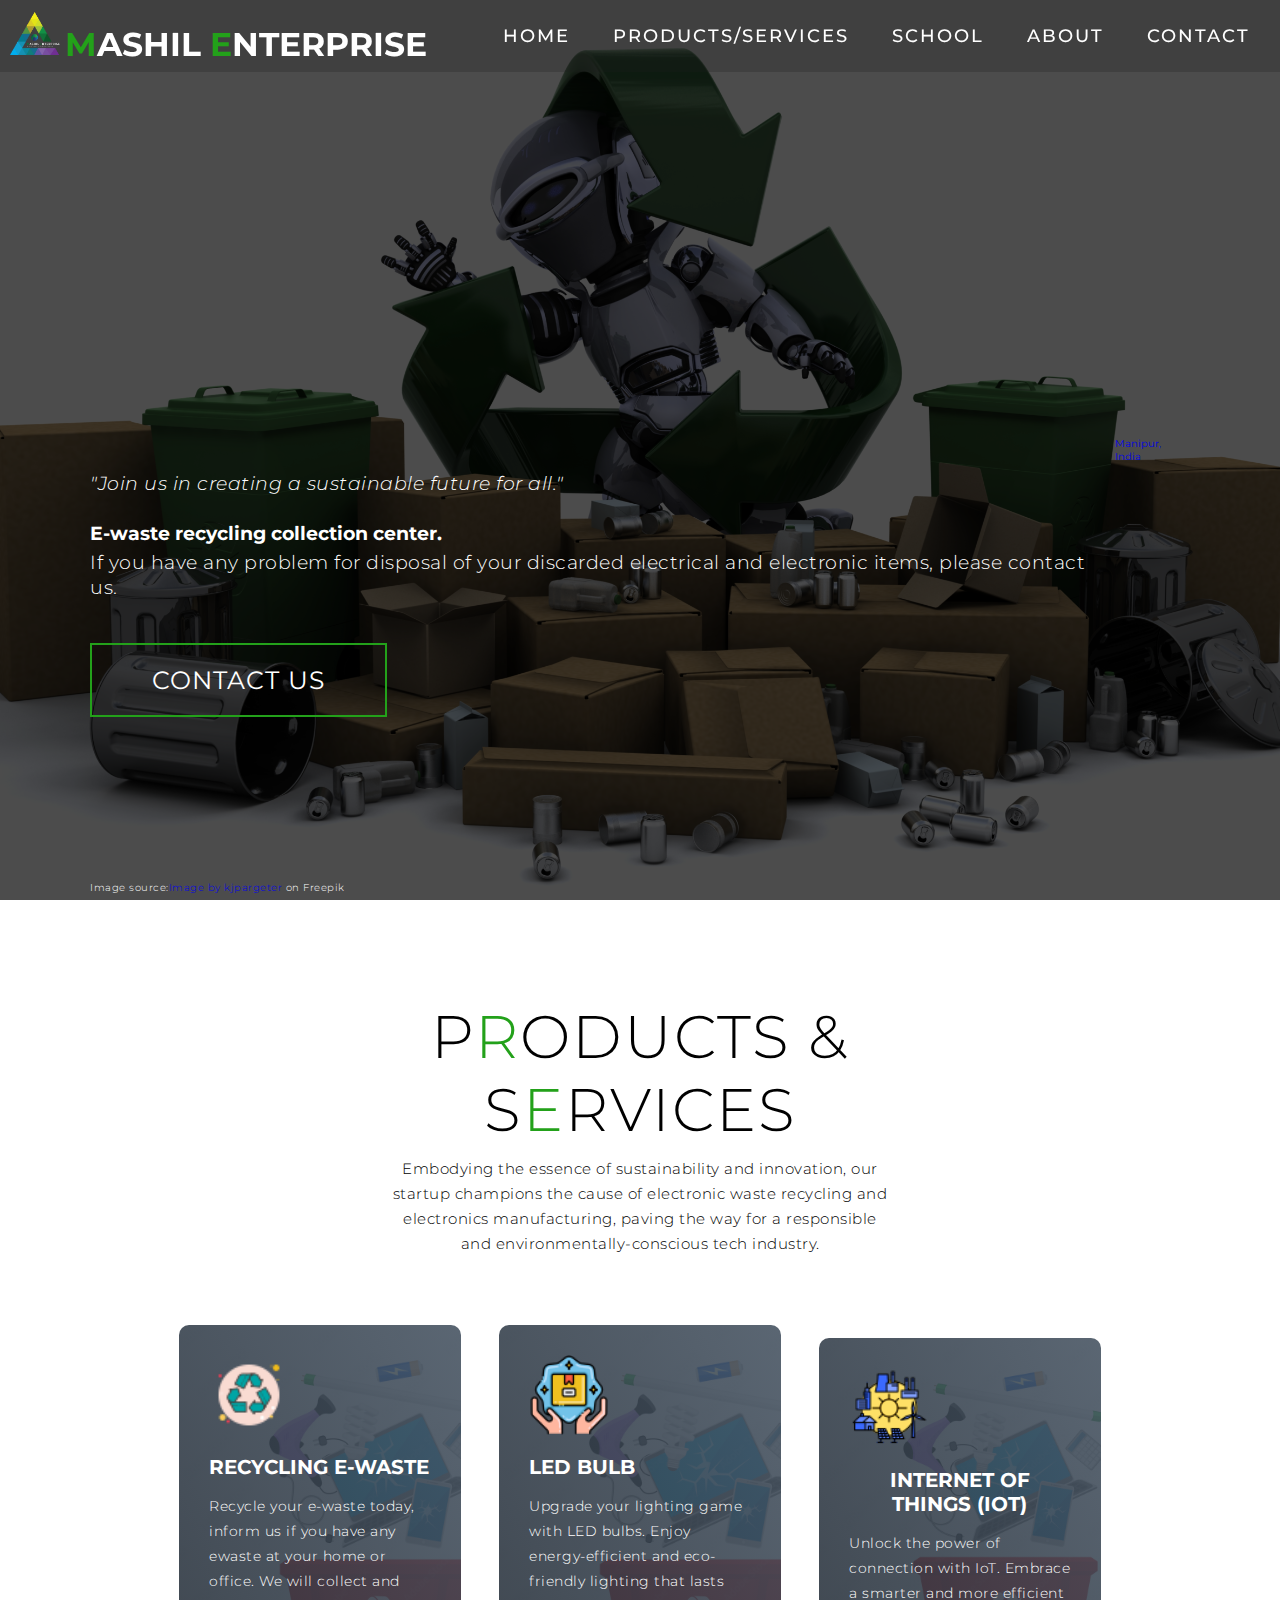
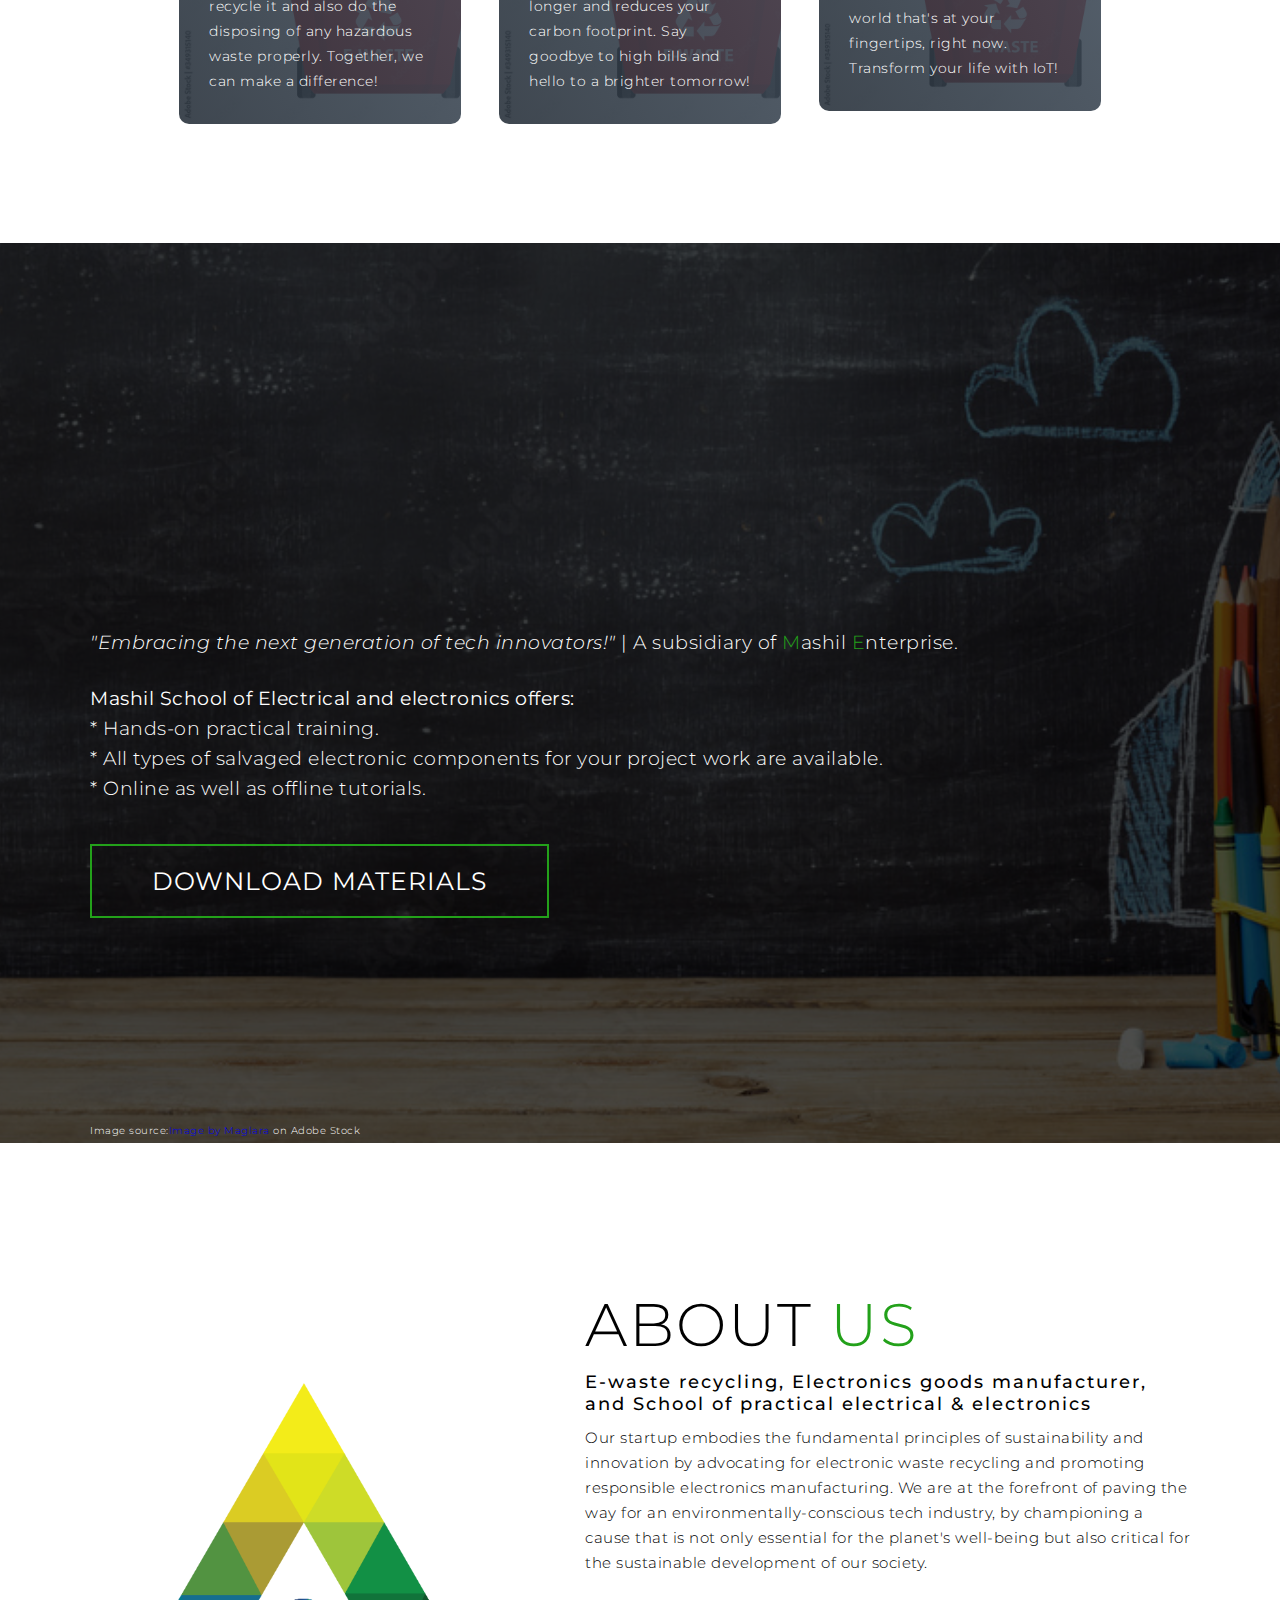
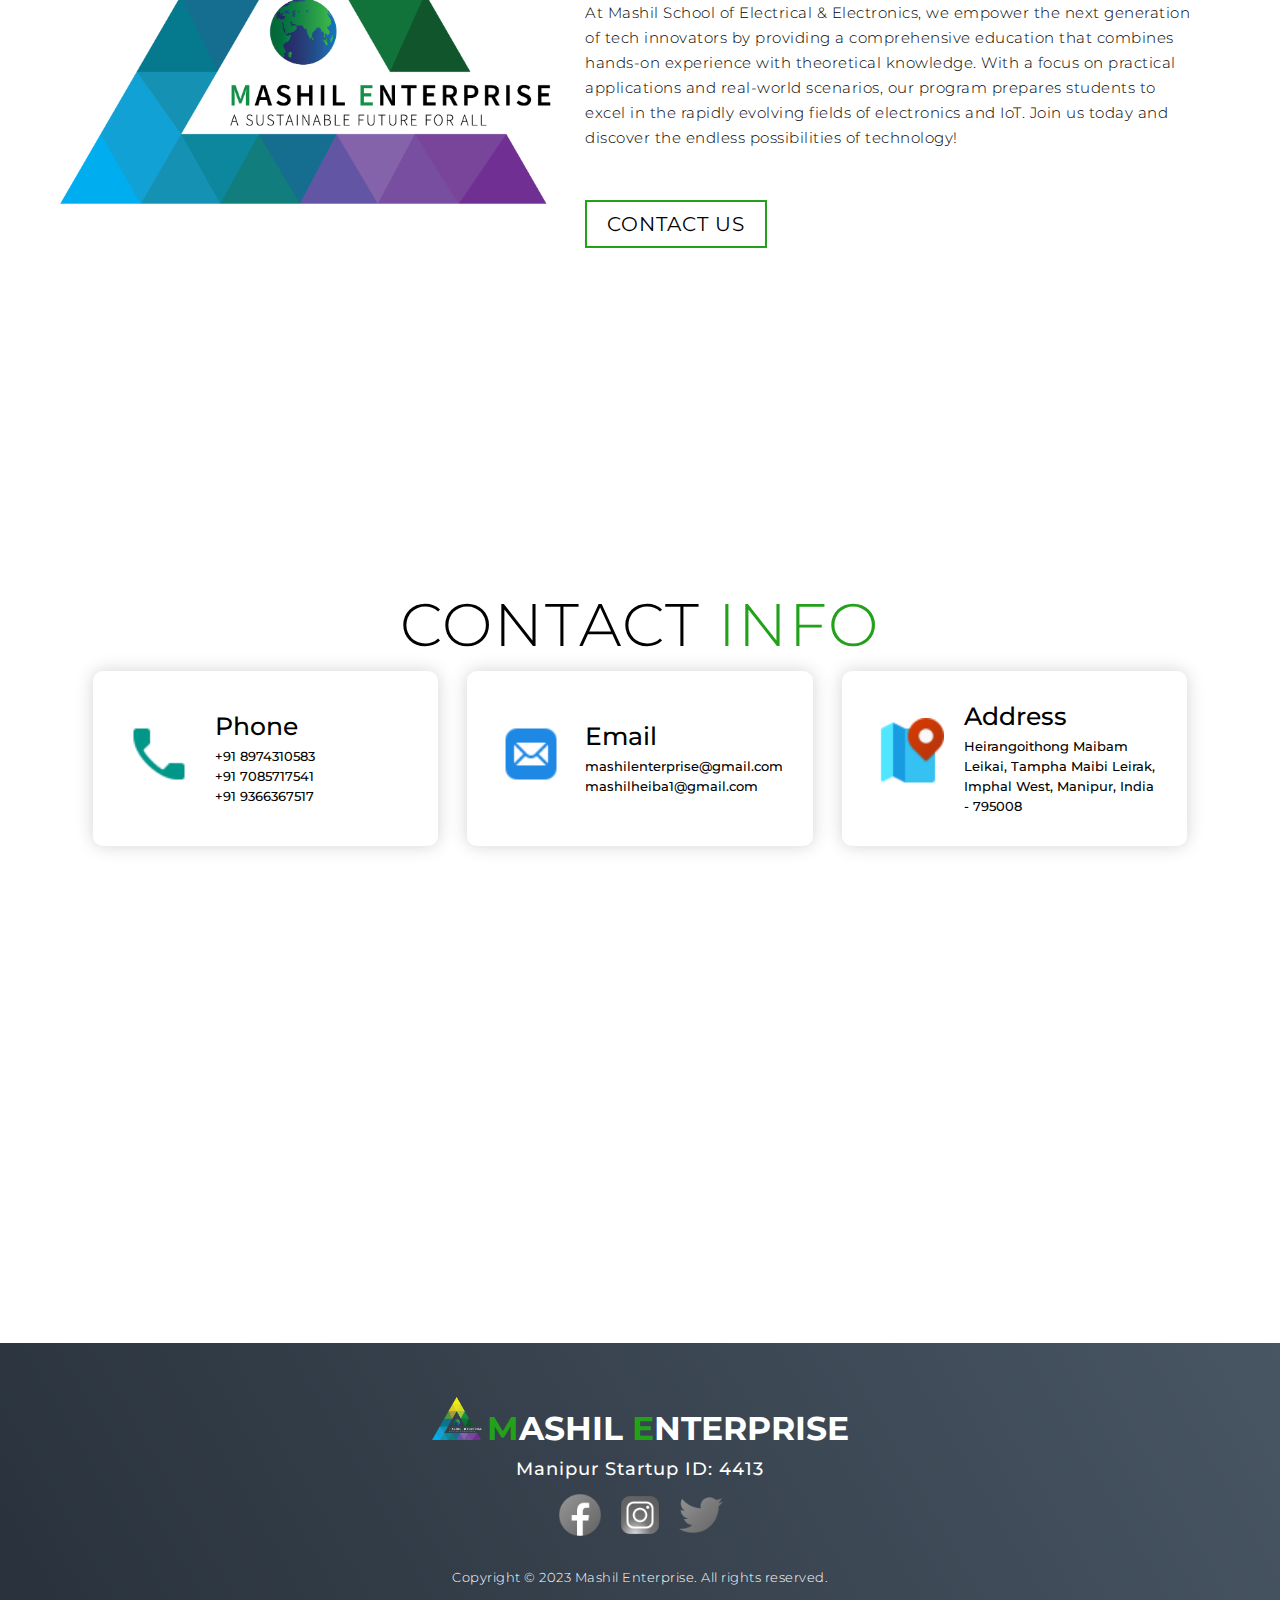
==== commit 2c732996: "add padding to hero banner wording" ====
--- a/index.html
+++ b/index.html
@@ -49,7 +49,7 @@
     <!-- Hero Section  -->
     <section id="hero">
       <div class="hero container">
-        <div>
+        <div style="padding-top: 50px;">
           <h1>Hello, <span></span></h1>
           <h1>Welcome to <span></span></h1>
           <h1>Mashil Enterprise <span></span></h1>
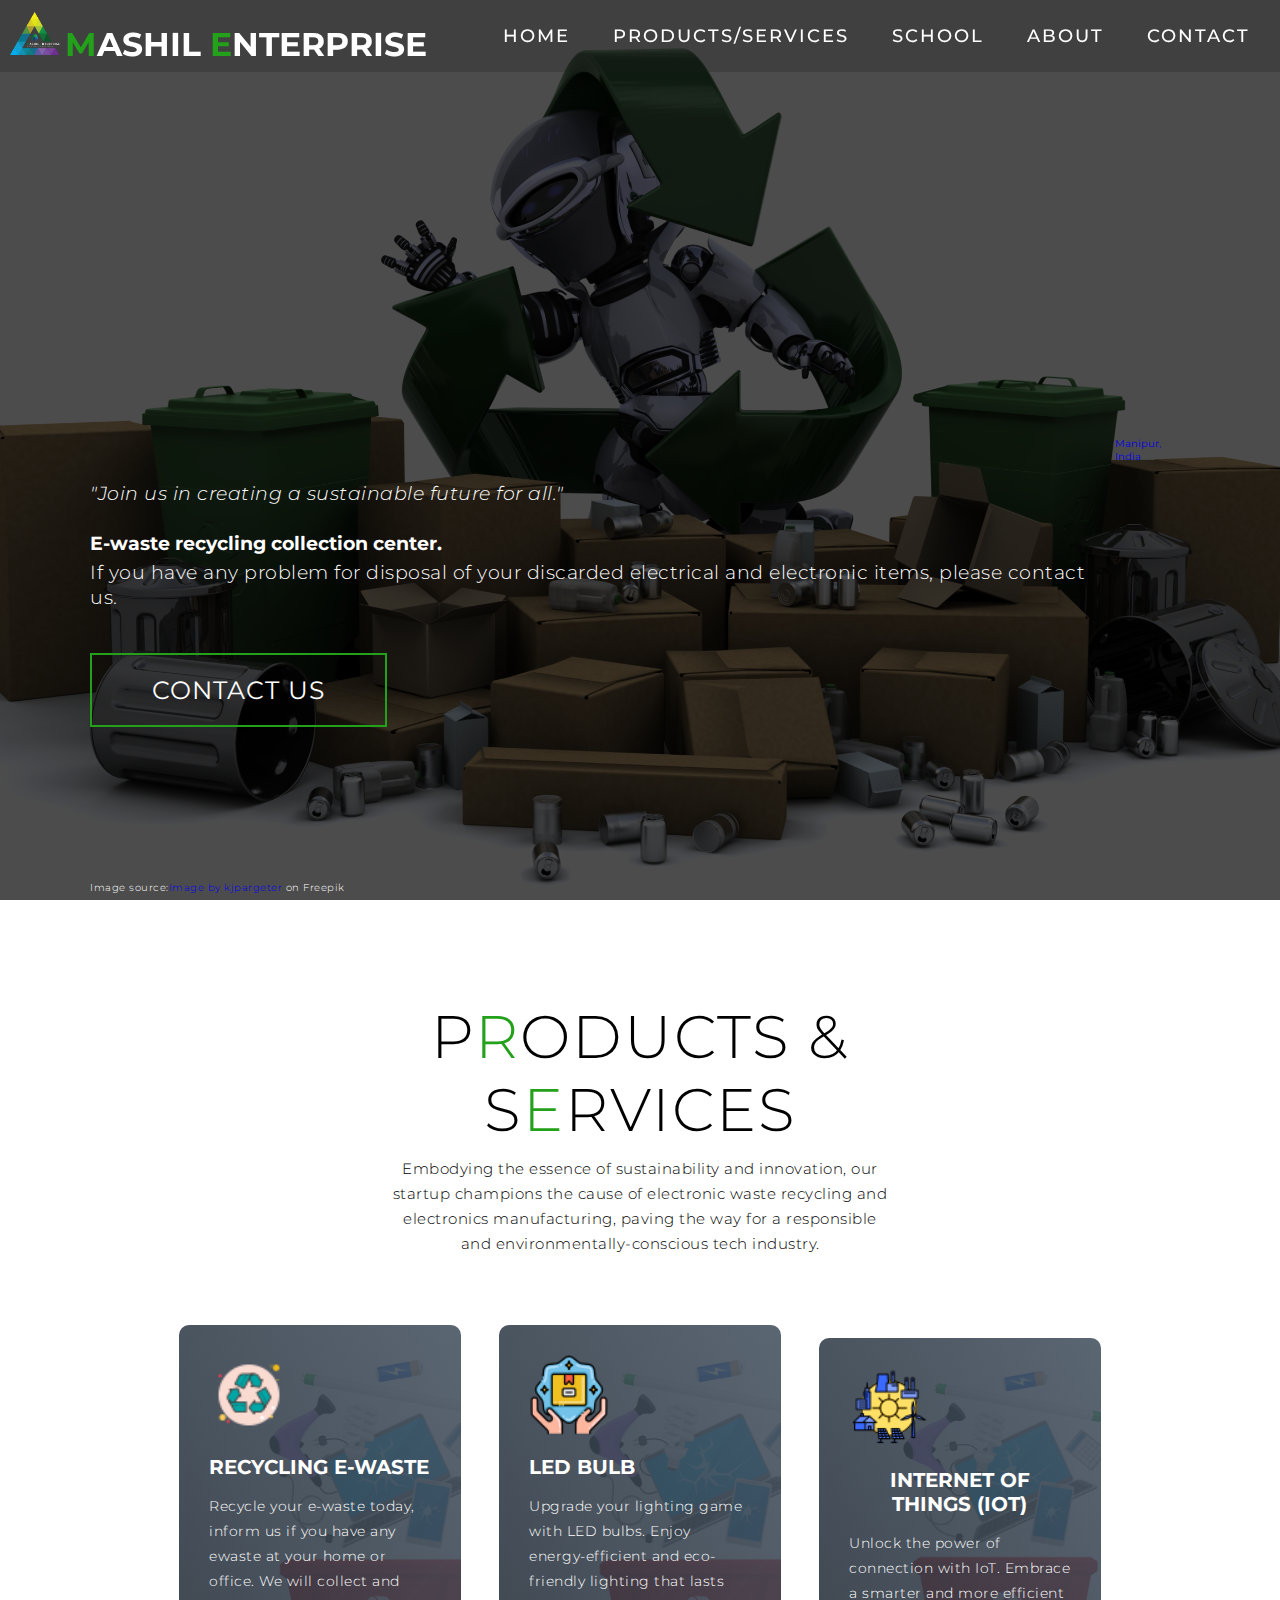
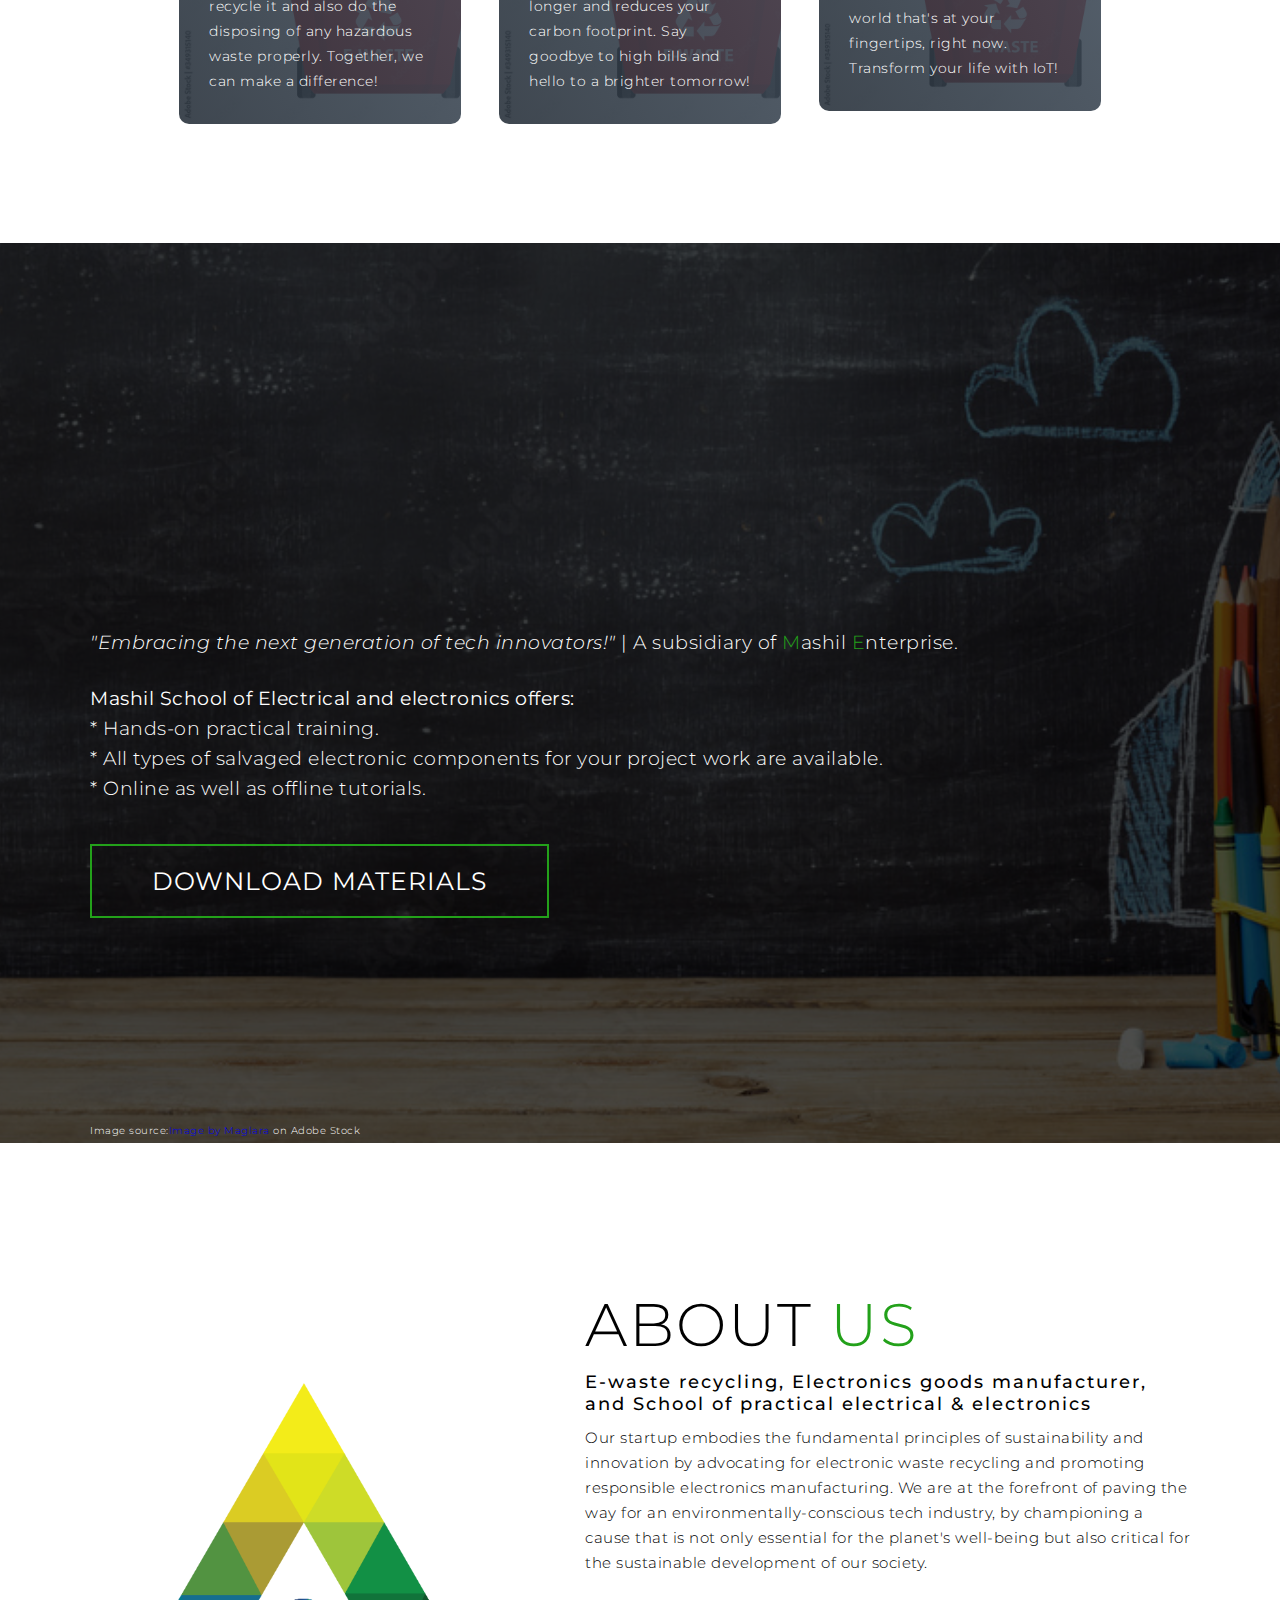
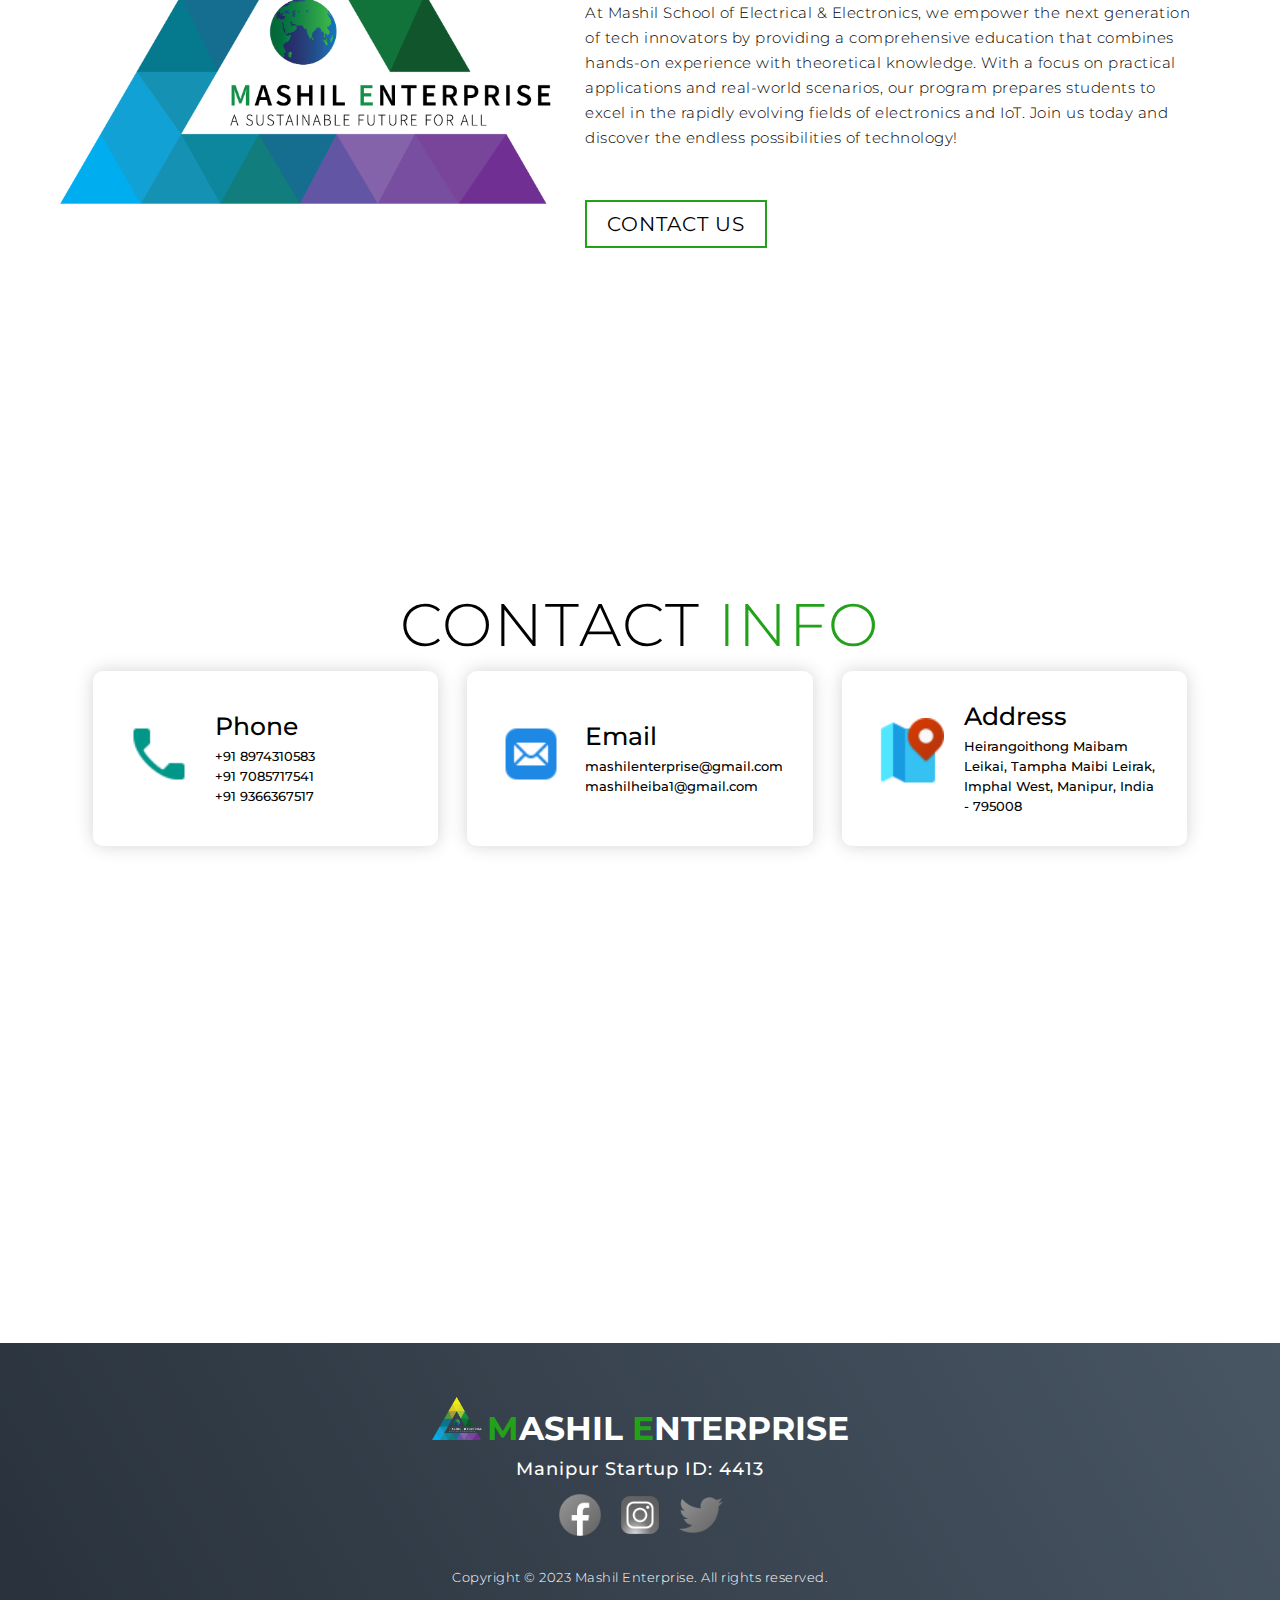
==== commit 431d4029: "add padding to hero banner wordings" ====
--- a/index.html
+++ b/index.html
@@ -49,7 +49,7 @@
     <!-- Hero Section  -->
     <section id="hero">
       <div class="hero container">
-        <div style="padding-top: 50px;">
+        <div style="padding-top: 70px;">
           <h1>Hello, <span></span></h1>
           <h1>Welcome to <span></span></h1>
           <h1>Mashil Enterprise <span></span></h1>
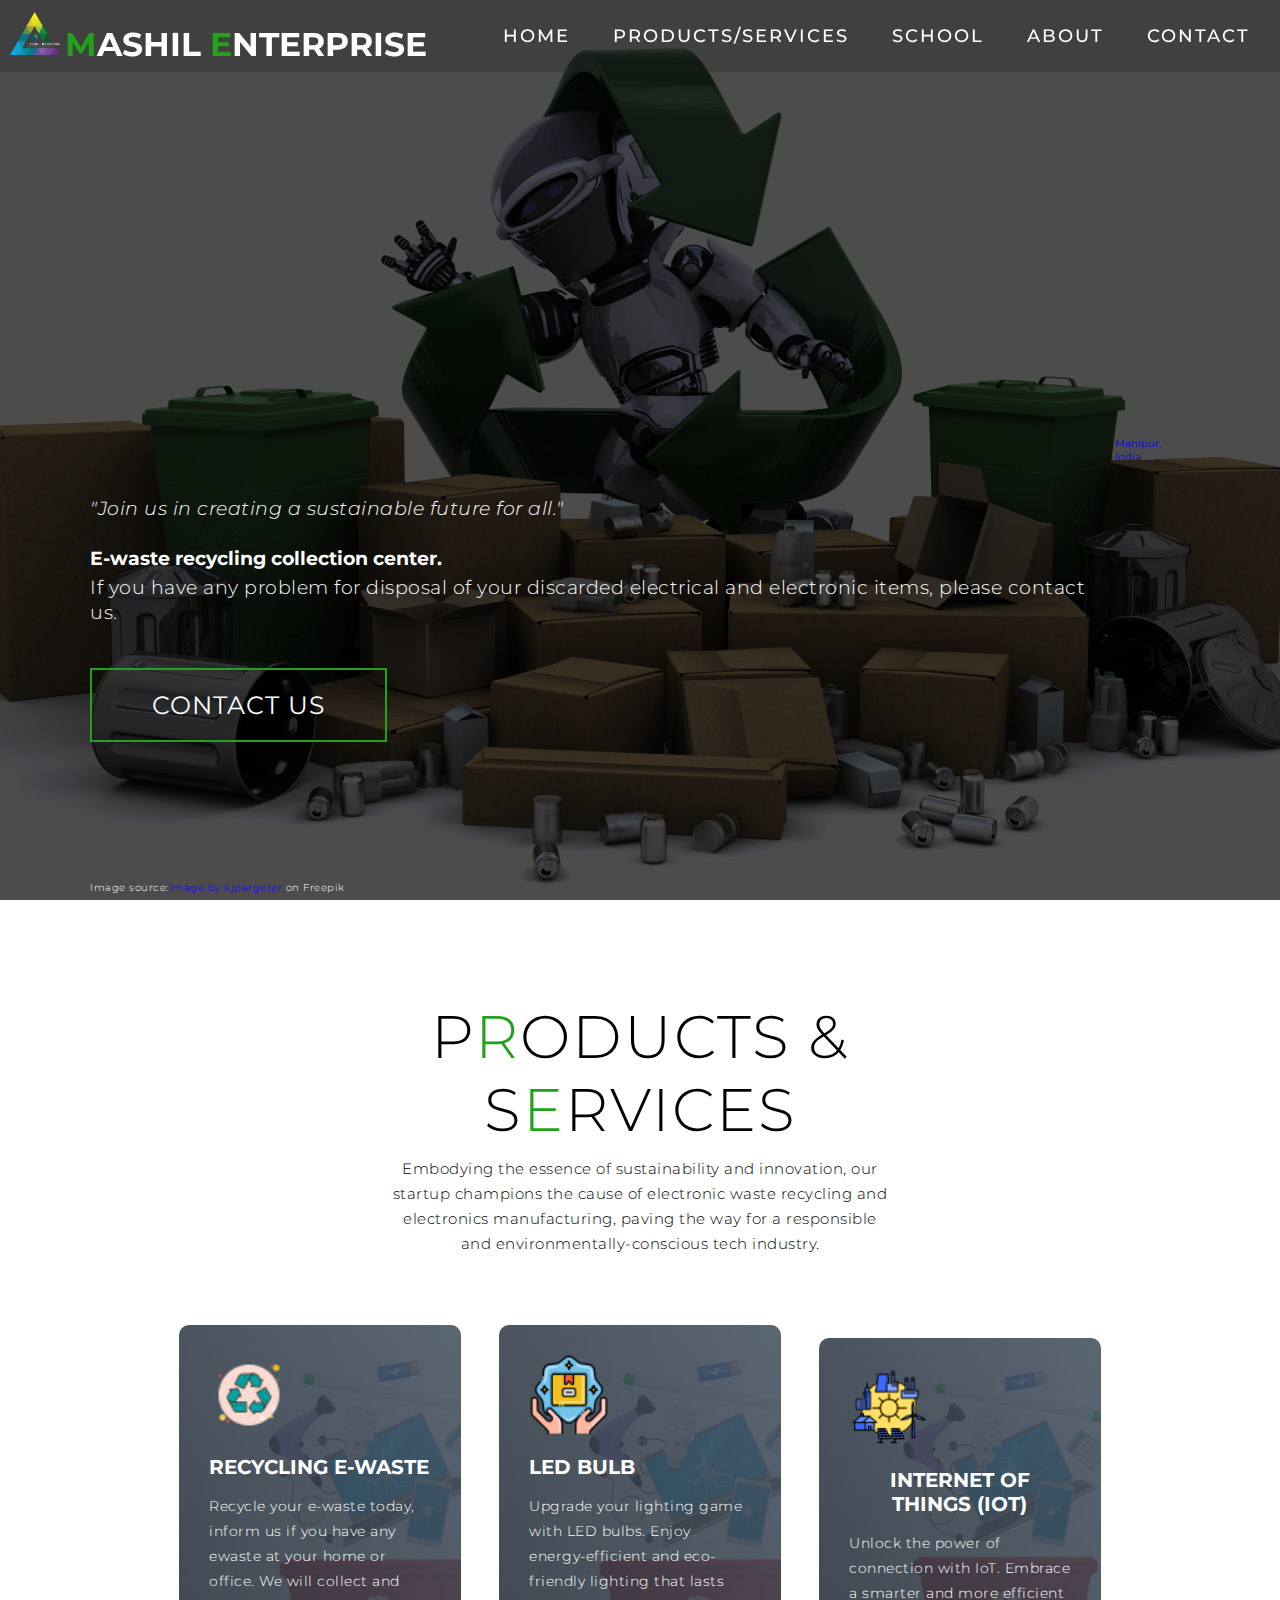
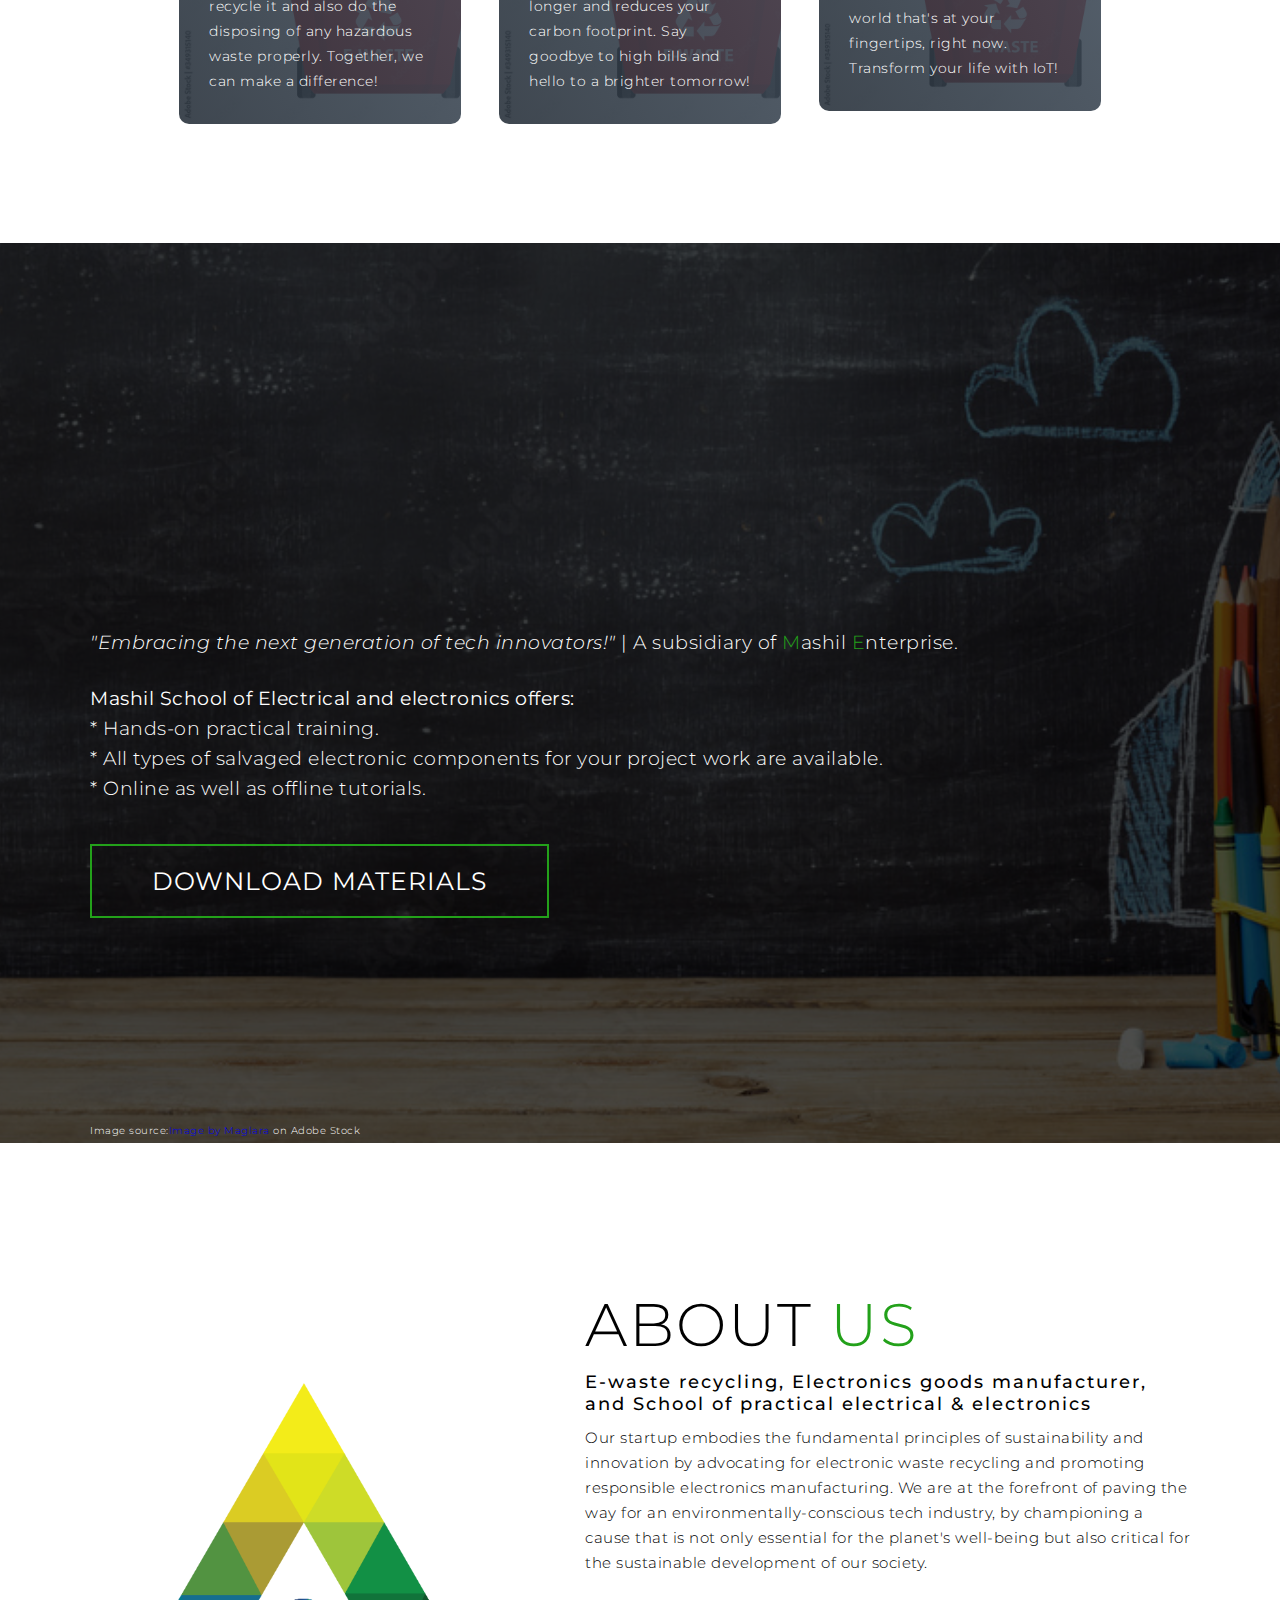
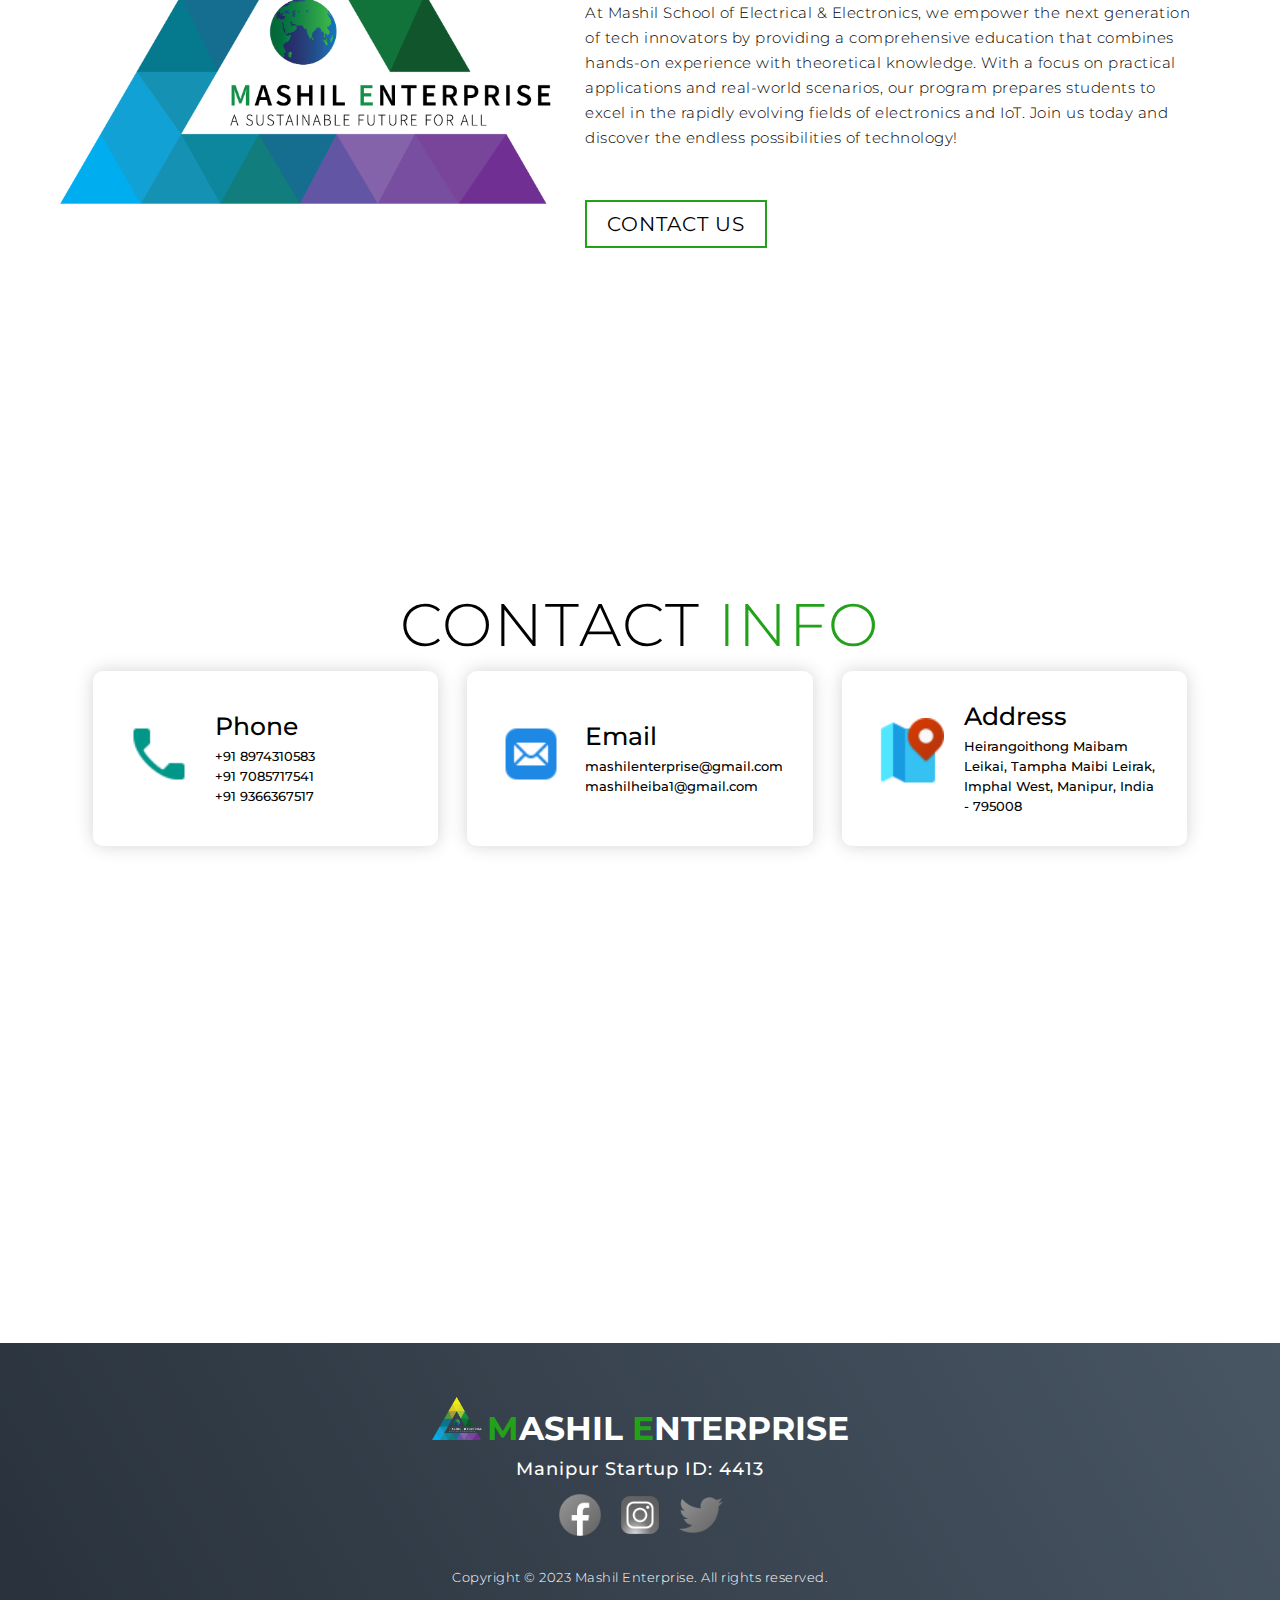
==== commit e20217bf: "add padding to hero banner wordings 100px" ====
--- a/index.html
+++ b/index.html
@@ -49,7 +49,7 @@
     <!-- Hero Section  -->
     <section id="hero">
       <div class="hero container">
-        <div style="padding-top: 70px;">
+        <div style="padding-top: 100px;">
           <h1>Hello, <span></span></h1>
           <h1>Welcome to <span></span></h1>
           <h1>Mashil Enterprise <span></span></h1>
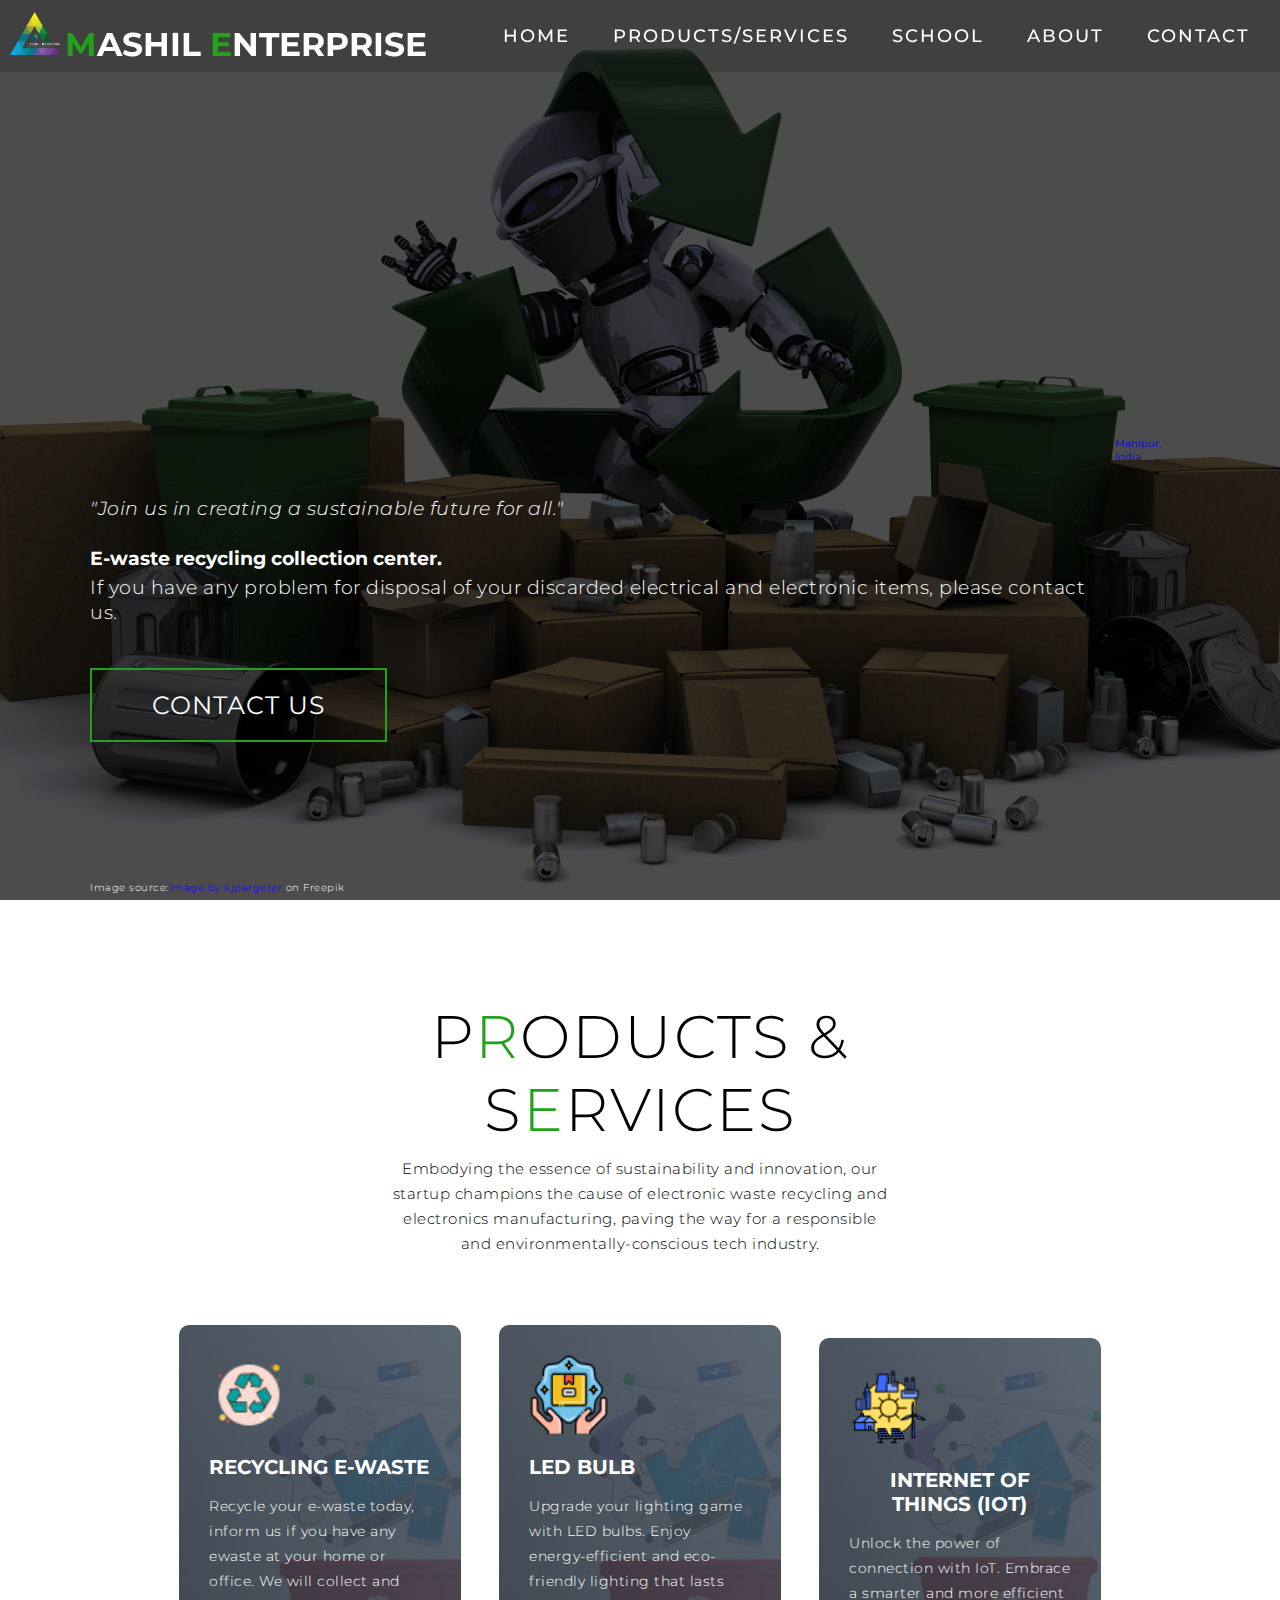
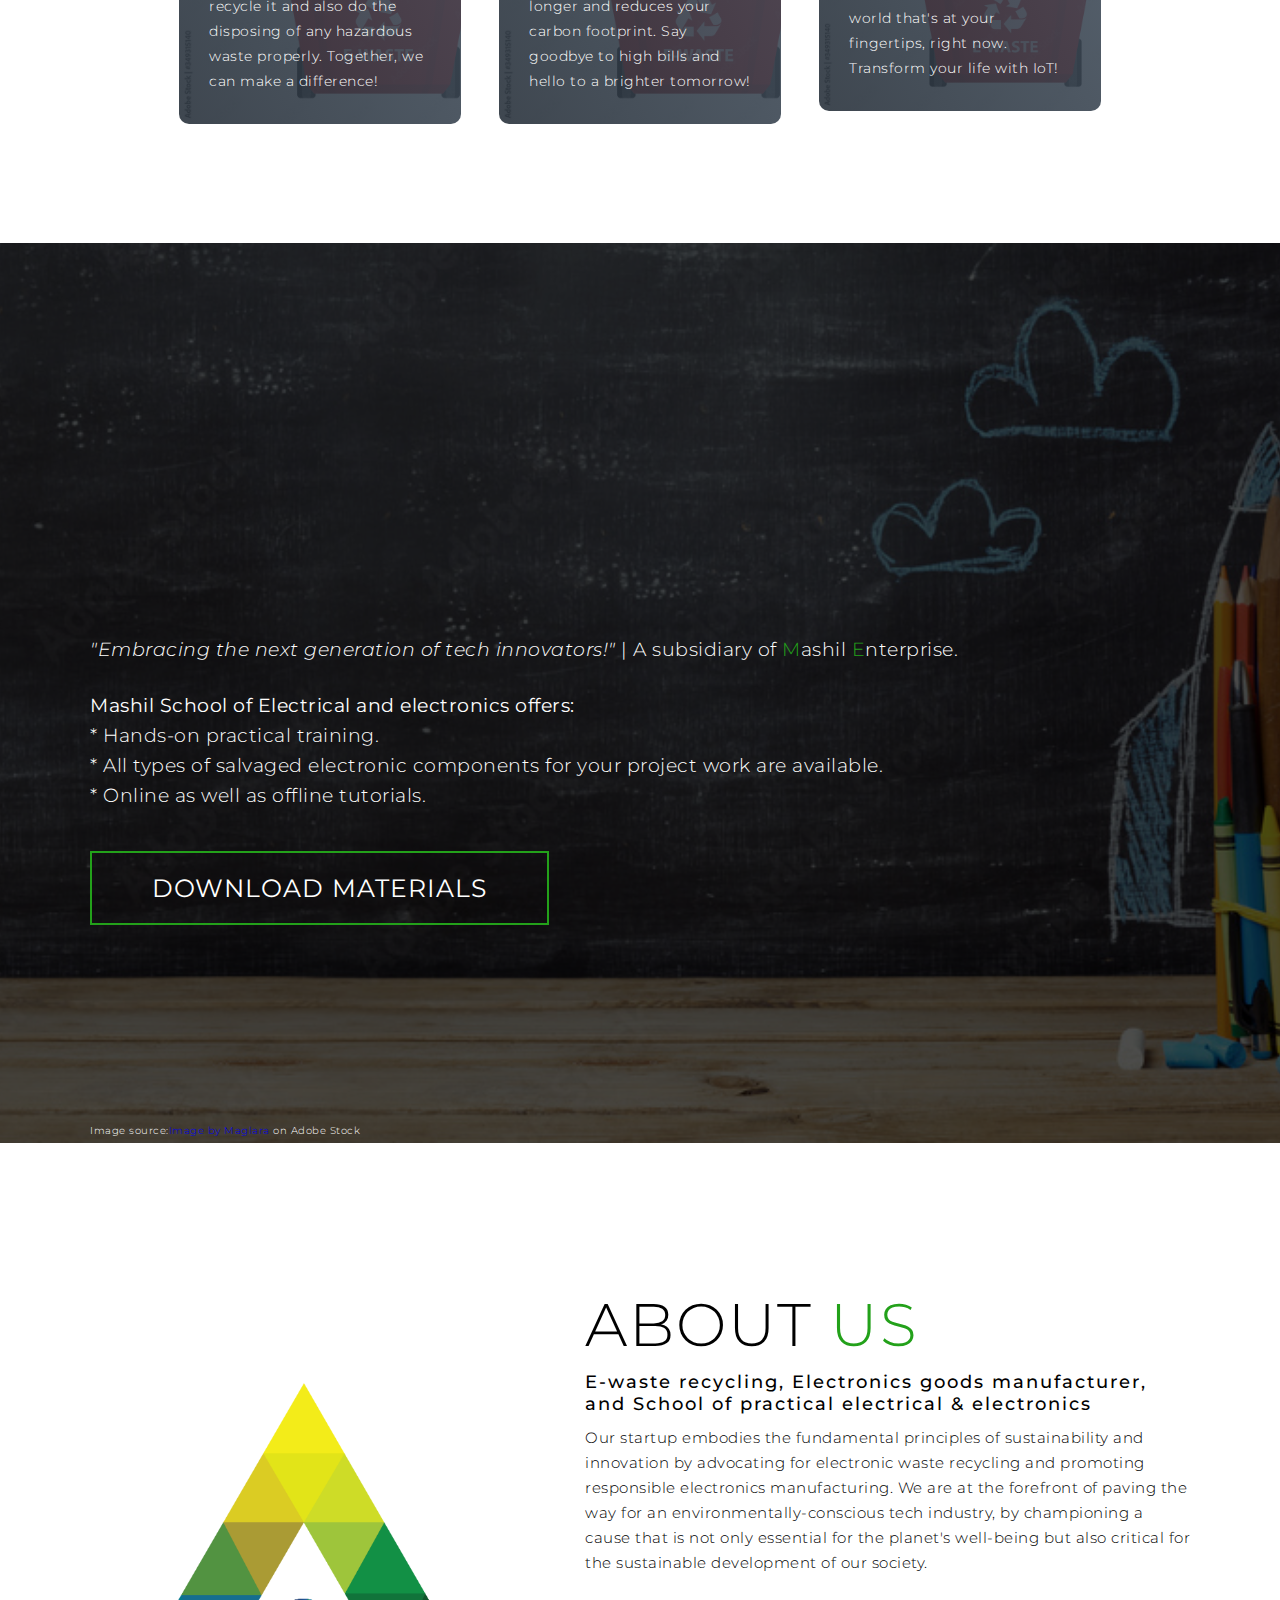
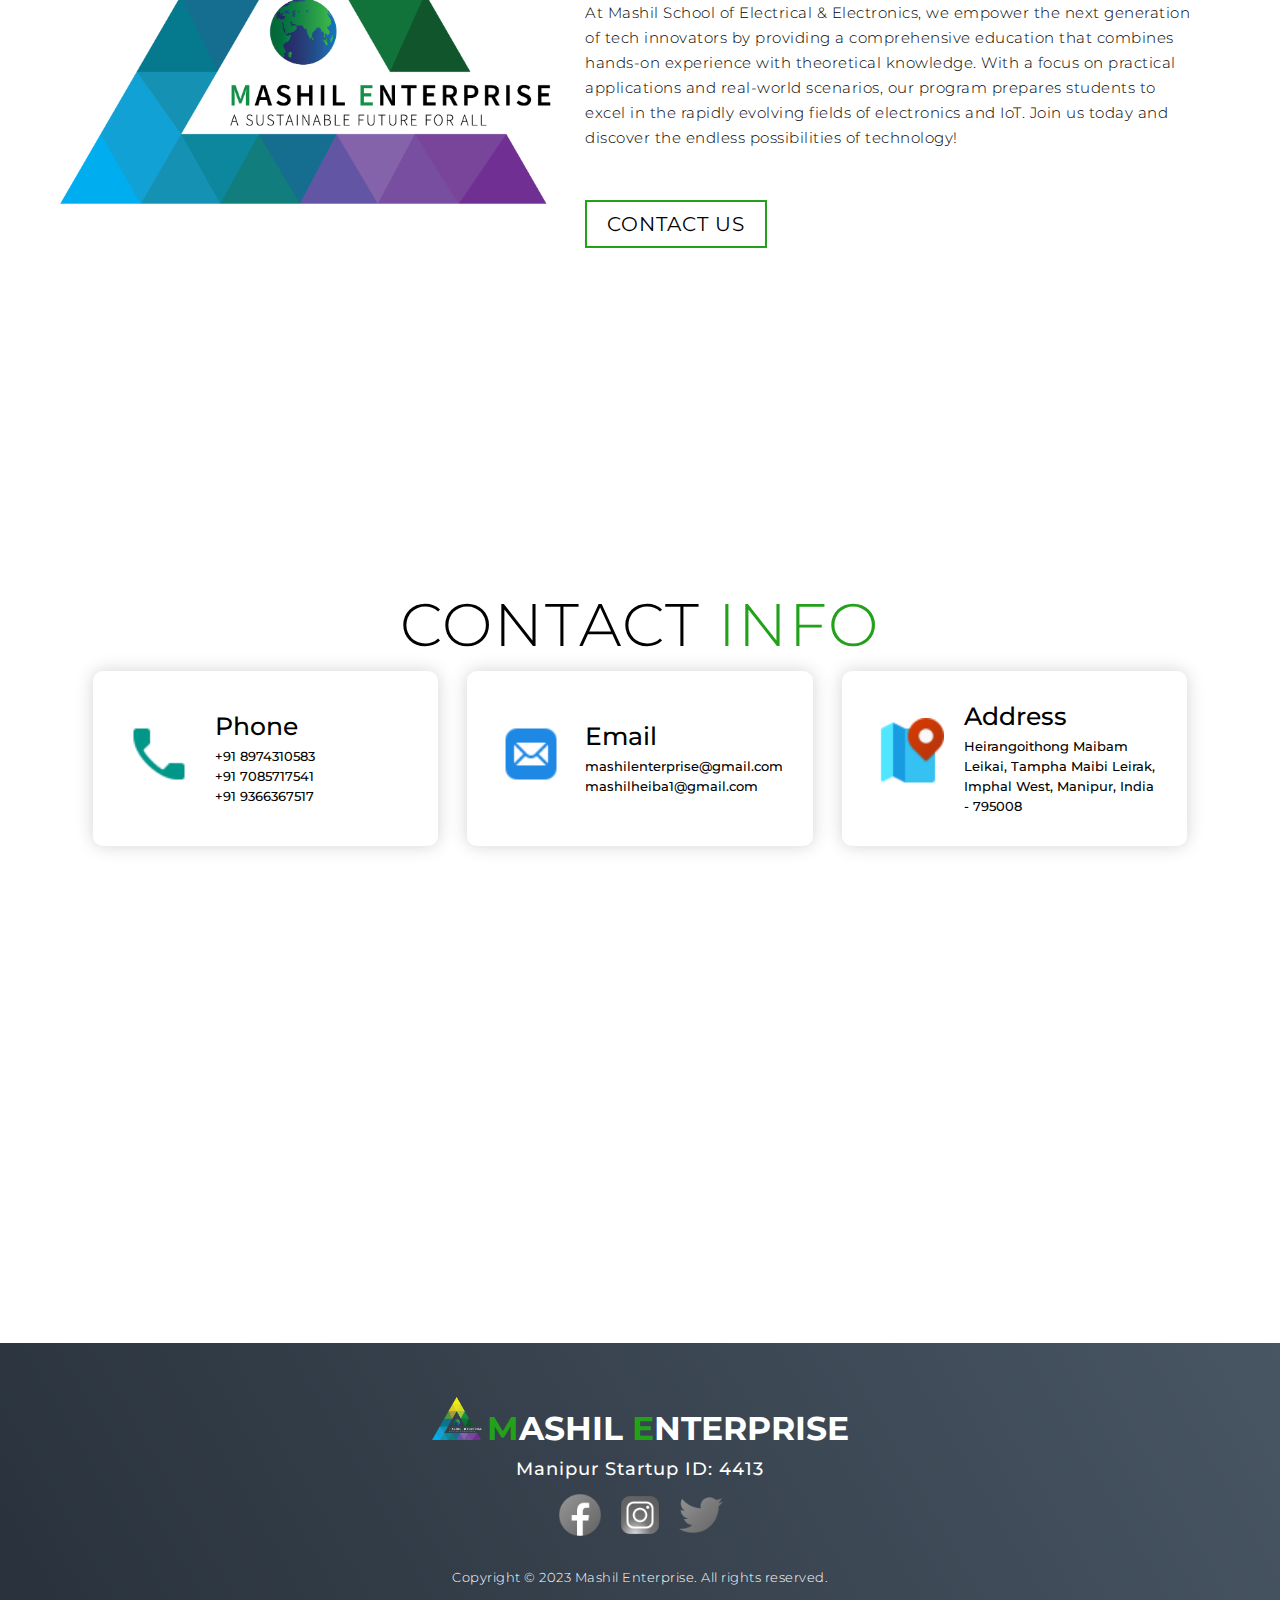
==== commit 3c89922b: "add padding to school section 2nd div" ====
--- a/index.html
+++ b/index.html
@@ -152,7 +152,7 @@
     <!-- School Section  -->
     <section id="school">
       <div class="school container">
-        <div>
+        <div style="padding-top: 50px;">
           <h1>
             Welcome to,
             <span></span>
--- a/style.css
+++ b/style.css
@@ -245,7 +245,7 @@
 #hero h1 {
   display: block;
   width: fit-content;
-  font-size: 7rem;
+  font-size: 6rem;
   position: relative;
   color: transparent;
   animation: text_reveal 0.5s ease forwards;
@@ -383,7 +383,7 @@
 #school h1 {
   display: block;
   width: fit-content;
-  font-size: 5rem;
+  font-size: 4rem;
   position: relative;
   color: transparent;
   animation: text_reveal 0.5s ease forwards;
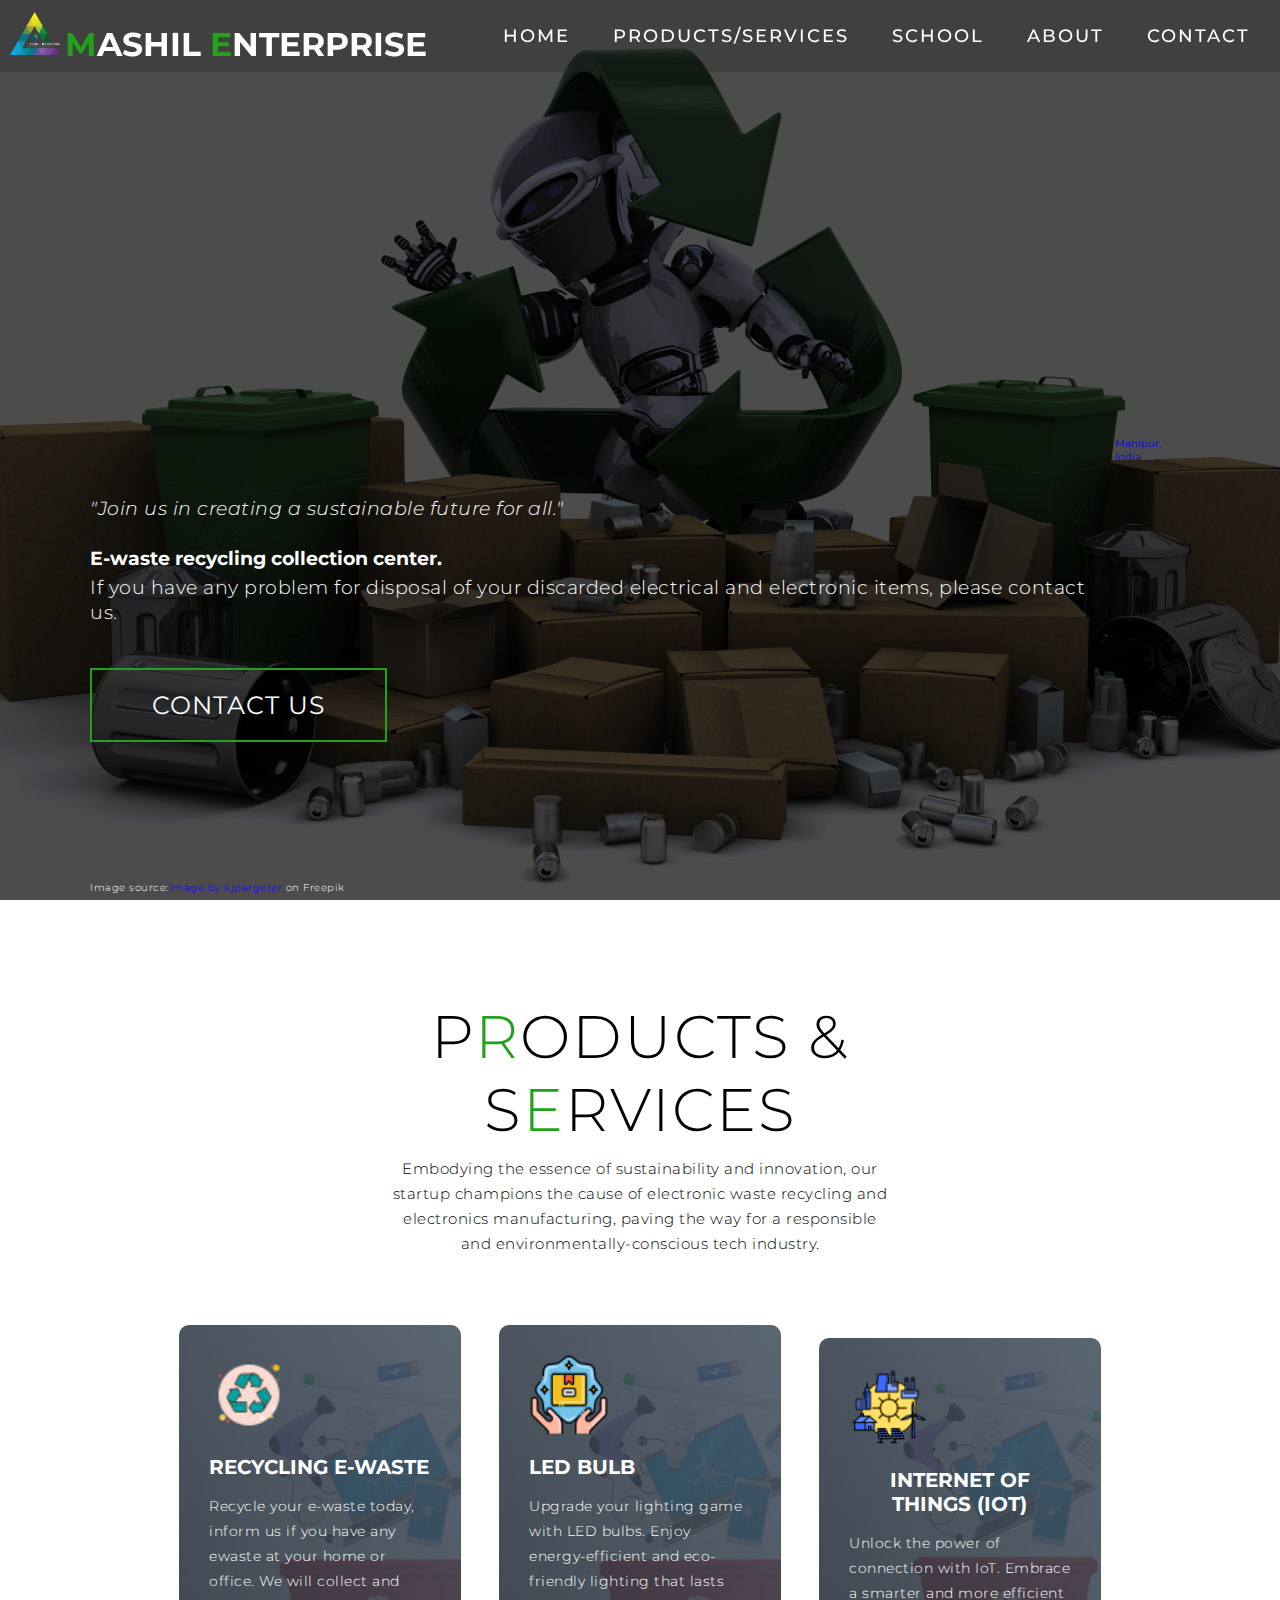
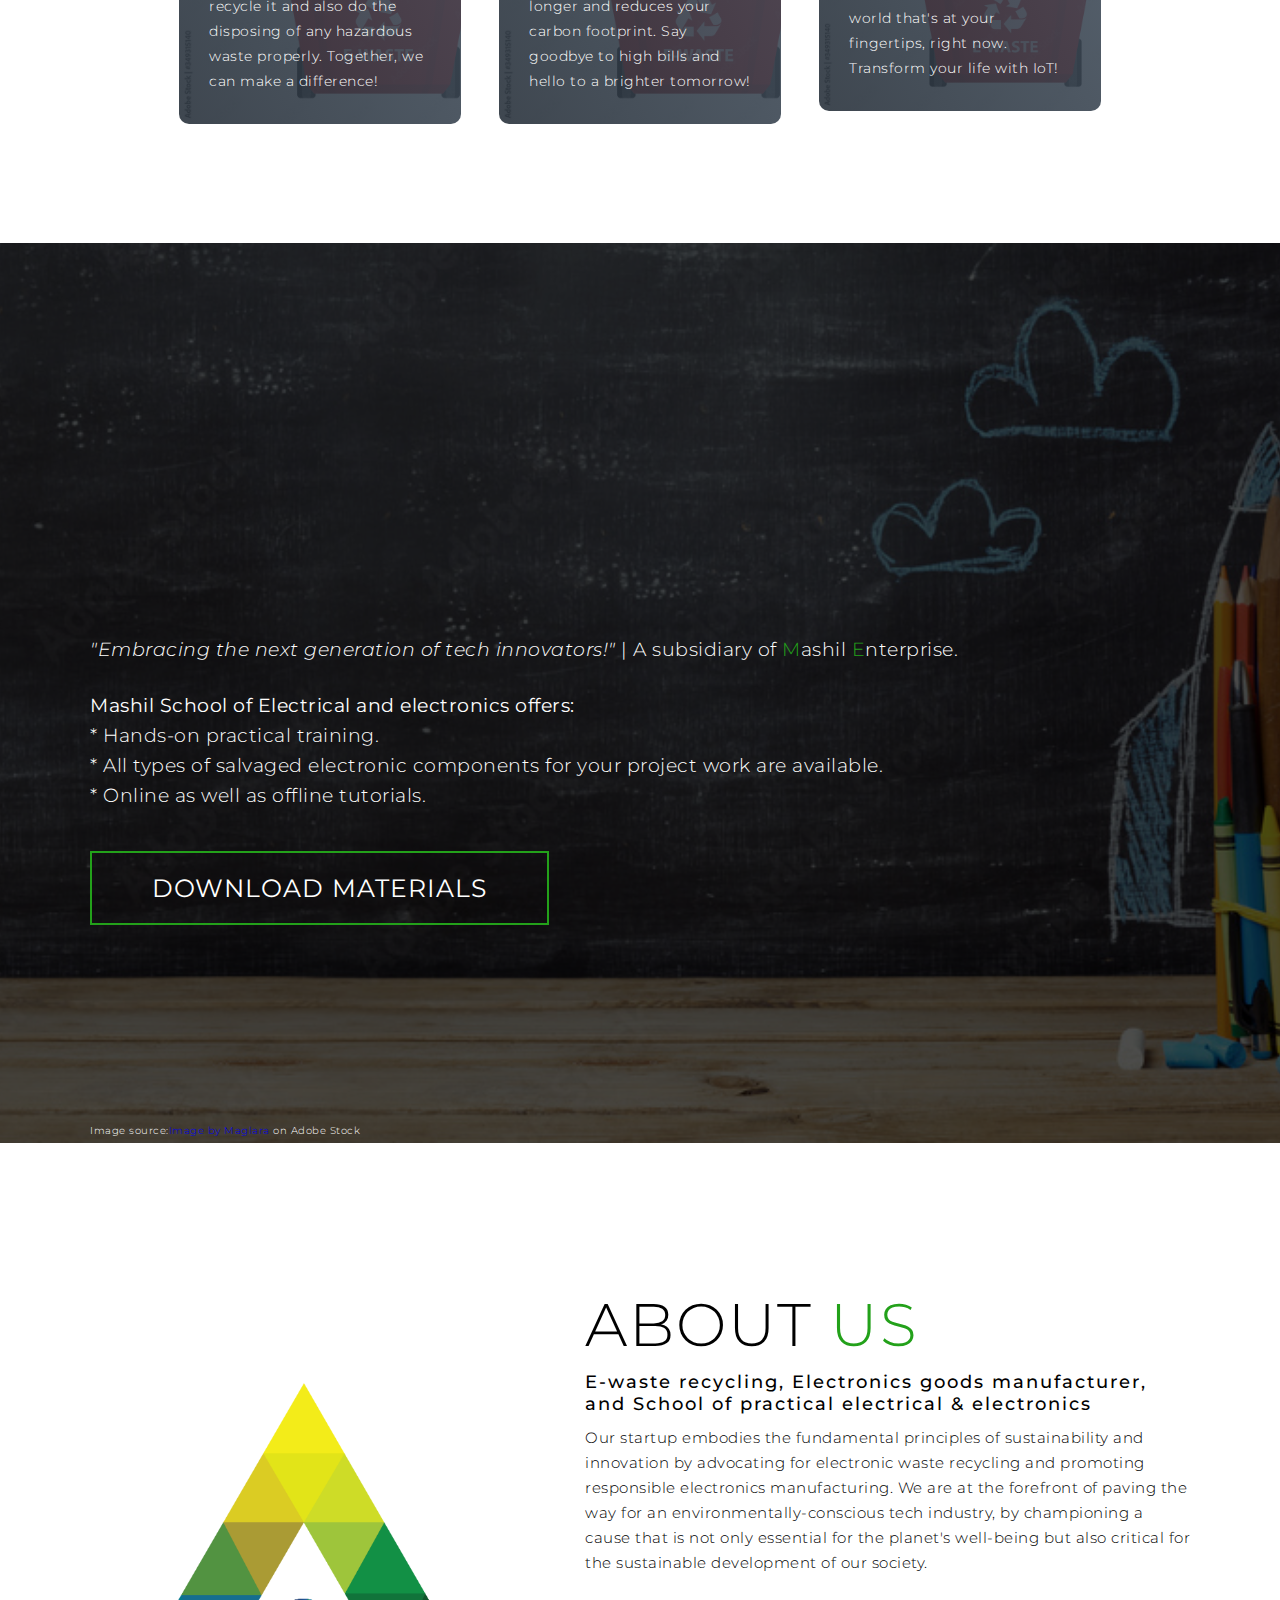
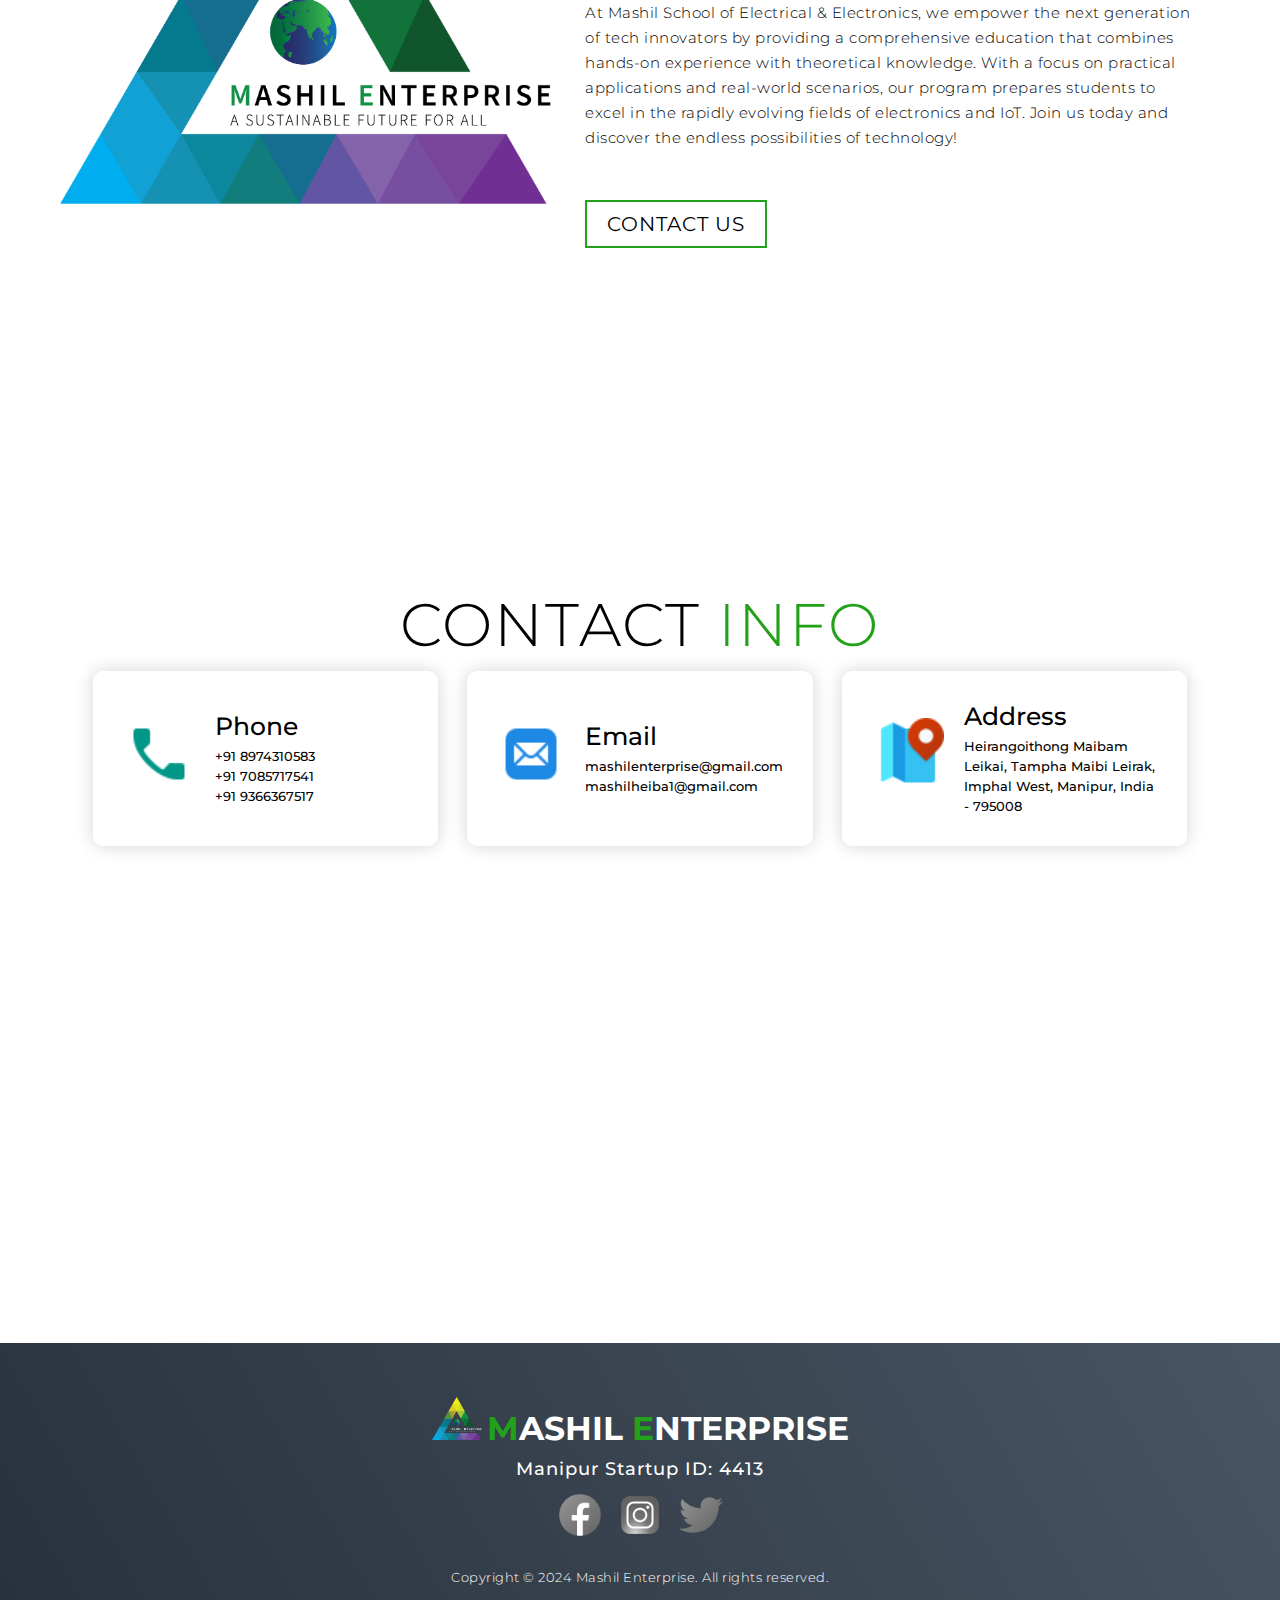
==== commit d21bcacf: "home page copyright 2024" ====
--- a/index.html
+++ b/index.html
@@ -4,7 +4,7 @@
     <meta charset="UTF-8" />
     <meta name="viewport" content="width=device-width, initial-scale=1.0" />
     <link rel="stylesheet" href="style.css" />
-    <link rel="icon" href="/img/Triangle_Coloured_Web_favicon.png">
+    <link rel="icon" href="/img/Triangle_Coloured_Web_favicon.png" />
     <title>Mashil Enterprise</title>
   </head>
 
@@ -49,7 +49,7 @@
     <!-- Hero Section  -->
     <section id="hero">
       <div class="hero container">
-        <div style="padding-top: 100px;">
+        <div style="padding-top: 100px">
           <h1>Hello, <span></span></h1>
           <h1>Welcome to <span></span></h1>
           <h1>Mashil Enterprise <span></span></h1>
@@ -65,7 +65,7 @@
           <br /><a href="#contact" data-after="Contact" class="cta"
             >Contact Us</a
           >
-          <br /><br><br>
+          <br /><br /><br />
           <p
             style="color: white; font-size: 10px; position: absolute; bottom: 0"
           >
@@ -152,7 +152,7 @@
     <!-- School Section  -->
     <section id="school">
       <div class="school container">
-        <div style="padding-top: 50px;">
+        <div style="padding-top: 50px">
           <h1>
             Welcome to,
             <span></span>
@@ -327,7 +327,7 @@
             <a href="#"><img src="./img/twitter.png" /></a>
           </div>
         </div>
-        <p>Copyright © 2023 Mashil Enterprise. All rights reserved.</p>
+        <p>Copyright © 2024 Mashil Enterprise. All rights reserved.</p>
       </div>
     </section>
     <!-- End Footer -->
